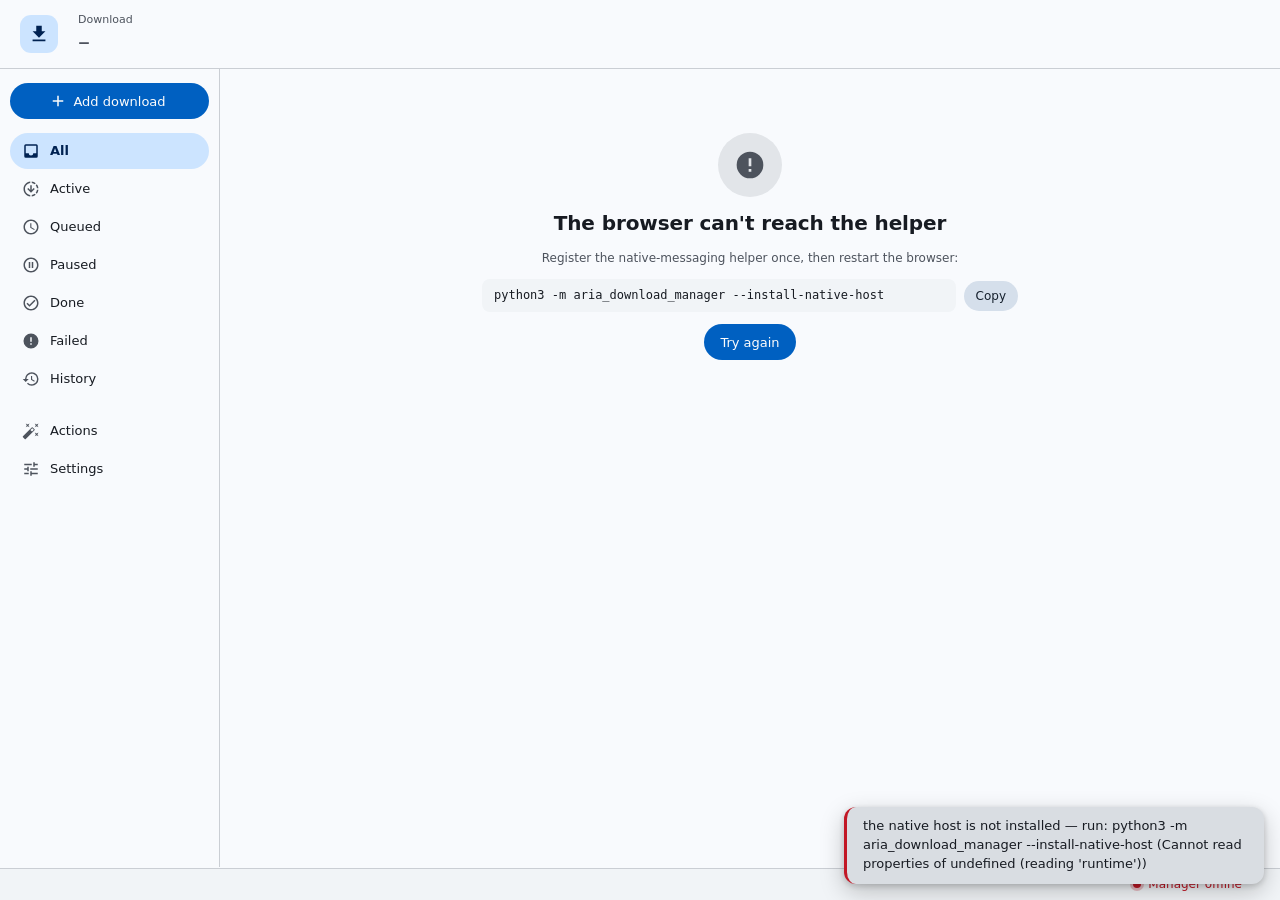
==== extension/manager/index.html @ 066965ac "Manager page: the DankBar window's layout A masthead with live speed, a sparkline and time left; a r" ====
<!doctype html>
<html lang="en">
<head>
<meta charset="utf-8">
<meta name="viewport" content="width=device-width, initial-scale=1">
<title>Aria Download Manager</title>
<link rel="icon" type="image/png" sizes="128x128" href="../icons/icon-128.png">
<link rel="icon" type="image/png" sizes="32x32" href="../icons/icon-32.png">
<link rel="stylesheet" href="../lib/design.css">
<link rel="stylesheet" href="../lib/filetree.css">
<link rel="stylesheet" href="style.css">
</head>
<body>

<!-- The header leads with what the page is open for — the live rate — and
     carries the two actions that apply to everything. Sections and filters live
     in the rail on a wide window, in tabs and chips on a narrow one. -->
<div class="masthead">
<header class="topbar">
  <span class="logo" aria-hidden="true"><svg class="ico" viewBox="0 0 24 24" aria-hidden="true"><path d="M5 20h14v-2H5v2zM19 9h-4V3H9v6H5l7 7 7-7z"/></svg></span>
  <div class="rate"><label>Download</label><b id="stat-down" class="quiet">–</b></div>
  <svg id="spark" class="spark" viewBox="0 0 200 36" preserveAspectRatio="none" aria-hidden="true"><path class="area" d=""/><path class="line" d=""/></svg>
  <div class="rate small"><label>Upload</label><b id="stat-up" class="quiet">–</b></div>
  <div class="rate small" id="left-cell" hidden><label>Left</label><b id="stat-left">–</b></div>
  <div class="spacer"></div>
  <button id="btn-flip" class="btn btn-tonal" data-mode="pause"><svg class="ico" viewBox="0 0 24 24" aria-hidden="true"><path d="M6 19h4V5H6v14zm8-14v14h4V5h-4z"/></svg><span>Pause all</span></button>
  <button id="btn-purge" class="btn btn-icon" title="Clear finished and failed from the list" aria-label="Clear finished and failed from the list"><svg class="ico" viewBox="0 0 24 24" aria-hidden="true"><path d="M16 11h-1V3c0-1.1-.9-2-2-2h-2c-1.1 0-2 .9-2 2v8H8c-2.76 0-5 2.24-5 5v7h18v-7c0-2.76-2.24-5-5-5zm3 10h-2v-3c0-.55-.45-1-1-1s-1 .45-1 1v3h-2v-3c0-.55-.45-1-1-1s-1 .45-1 1v3H9v-3c0-.55-.45-1-1-1s-1 .45-1 1v3H5v-5c0-1.65 1.35-3 3-3h8c1.65 0 3 1.35 3 3v5z"/></svg></button>
  <button id="btn-add" class="btn btn-primary add-narrow"><svg class="ico" viewBox="0 0 24 24" aria-hidden="true"><path d="M19 13h-6v6h-2v-6H5v-2h6V5h2v6h6v2z"/></svg>Add</button>
</header>
<nav class="tabs">
  <button class="tab active" data-tab="downloads"><svg class="ico" viewBox="0 0 24 24" aria-hidden="true"><path d="M5 20h14v-2H5v2zM19 9h-4V3H9v6H5l7 7 7-7z"/></svg>Downloads</button>
  <button class="tab" data-tab="rules"><svg class="ico" viewBox="0 0 24 24" aria-hidden="true"><path d="M7.5 5.6 10 7 8.6 4.5 10 2 7.5 3.4 5 2l1.4 2.5L5 7zm12 9.8L17 14l1.4 2.5L17 19l2.5-1.4L22 19l-1.4-2.5L22 14zM22 2l-2.5 1.4L17 2l1.4 2.5L17 7l2.5-1.4L22 7l-1.4-2.5zm-7.63 5.29a.996.996 0 0 0-1.41 0L1.29 18.96a.996.996 0 0 0 0 1.41l2.34 2.34c.39.39 1.02.39 1.41 0L16.7 11.05a.996.996 0 0 0 0-1.41l-2.33-2.35zm-1.03 5.49-2.12-2.12 2.44-2.44 2.12 2.12-2.44 2.44z"/></svg>Actions</button>
  <button class="tab" data-tab="settings"><svg class="ico" viewBox="0 0 24 24" aria-hidden="true"><path d="M3 17v2h6v-2H3zM3 5v2h10V5H3zm10 16v-2h8v-2h-8v-2h-2v6h2zM7 9v2H3v2h4v2h2V9H7zm14 4v-2H11v2h10zm-6-4h2V7h4V5h-4V3h-2v6z"/></svg>Settings</button>
</nav>
</div>

<div class="layout">
<nav class="rail" aria-label="Sections">
  <button id="btn-add-rail" class="btn btn-primary"><svg class="ico" viewBox="0 0 24 24" aria-hidden="true"><path d="M19 13h-6v6h-2v-6H5v-2h6V5h2v6h6v2z"/></svg>Add download</button>
  <button class="nav active" data-filter="all"><svg class="ico" viewBox="0 0 24 24" aria-hidden="true"><path d="M19 3H5a2 2 0 0 0-2 2v14a2 2 0 0 0 2 2h14a2 2 0 0 0 2-2V5a2 2 0 0 0-2-2zm0 12h-4a3 3 0 0 1-6 0H5V5h14v10z"/></svg><span>All</span><span class="n" data-count="all"></span></button>
  <button class="nav" data-filter="active"><svg class="ico" viewBox="0 0 24 24" aria-hidden="true"><path d="M18.32 4.26A9.95 9.95 0 0 0 13 2.05v2.02c1.46.18 2.79.76 3.9 1.62l1.42-1.43zM19.93 11h2.02a9.95 9.95 0 0 0-2.21-5.32L18.31 7.1A7.94 7.94 0 0 1 19.93 11zm-1.62 5.9 1.43 1.43A9.95 9.95 0 0 0 21.95 13h-2.02a7.94 7.94 0 0 1-1.62 3.9zM13 19.93v2.02a9.95 9.95 0 0 0 5.32-2.21l-1.43-1.43A7.86 7.86 0 0 1 13 19.93zM15.59 10.59 13 13.17V7h-2v6.17l-2.59-2.59L7 12l5 5 5-5-1.41-1.41zM11 19.93v2.02c-5.05-.5-9-4.76-9-9.95s3.95-9.45 9-9.95v2.02C7.05 4.56 4 7.92 4 12s3.05 7.44 7 7.93z"/></svg><span>Active</span><span class="n" data-count="active"></span></button>
  <button class="nav" data-filter="waiting"><svg class="ico" viewBox="0 0 24 24" aria-hidden="true"><path d="M11.99 2C6.47 2 2 6.48 2 12s4.47 10 9.99 10C17.52 22 22 17.52 22 12S17.52 2 11.99 2zM12 20c-4.42 0-8-3.58-8-8s3.58-8 8-8 8 3.58 8 8-3.58 8-8 8zm.5-13H11v6l5.25 3.15.75-1.23-4.5-2.67z"/></svg><span>Queued</span><span class="n" data-count="waiting"></span></button>
  <button class="nav" data-filter="paused"><svg class="ico" viewBox="0 0 24 24" aria-hidden="true"><path d="M9 16h2V8H9v8zm3-14C6.48 2 2 6.48 2 12s4.48 10 10 10 10-4.48 10-10S17.52 2 12 2zm0 18c-4.41 0-8-3.59-8-8s3.59-8 8-8 8 3.59 8 8-3.59 8-8 8zm1-4h2V8h-2v8z"/></svg><span>Paused</span><span class="n" data-count="paused"></span></button>
  <button class="nav" data-filter="complete"><svg class="ico" viewBox="0 0 24 24" aria-hidden="true"><path d="M12 2C6.48 2 2 6.48 2 12s4.48 10 10 10 10-4.48 10-10S17.52 2 12 2zm0 18c-4.41 0-8-3.59-8-8s3.59-8 8-8 8 3.59 8 8-3.59 8-8 8zm4.59-12.42L10 14.17l-2.59-2.58L6 13l4 4 8-8z"/></svg><span>Done</span><span class="n" data-count="complete"></span></button>
  <button class="nav bad" data-filter="error"><svg class="ico" viewBox="0 0 24 24" aria-hidden="true"><path d="M12 2a10 10 0 1 0 0 20 10 10 0 0 0 0-20zm1 15h-2v-2h2v2zm0-4h-2V7h2v6z"/></svg><span>Failed</span><span class="n" data-count="error"></span></button>
  <button class="nav" data-filter="history"><svg class="ico" viewBox="0 0 24 24" aria-hidden="true"><path d="M13 3a9 9 0 0 0-9 9H1l3.89 3.89.07.14L9 12H6c0-3.87 3.13-7 7-7s7 3.13 7 7-3.13 7-7 7c-1.93 0-3.68-.79-4.94-2.06l-1.42 1.42A8.954 8.954 0 0 0 13 21a9 9 0 0 0 0-18zm-1 5v5l4.28 2.54.72-1.21-3.5-2.08V8H12z"/></svg><span>History</span><span class="n"></span></button>
  <button class="nav gap" data-tab="rules"><svg class="ico" viewBox="0 0 24 24" aria-hidden="true"><path d="M7.5 5.6 10 7 8.6 4.5 10 2 7.5 3.4 5 2l1.4 2.5L5 7zm12 9.8L17 14l1.4 2.5L17 19l2.5-1.4L22 19l-1.4-2.5L22 14zM22 2l-2.5 1.4L17 2l1.4 2.5L17 7l2.5-1.4L22 7l-1.4-2.5zm-7.63 5.29a.996.996 0 0 0-1.41 0L1.29 18.96a.996.996 0 0 0 0 1.41l2.34 2.34c.39.39 1.02.39 1.41 0L16.7 11.05a.996.996 0 0 0 0-1.41l-2.33-2.35zm-1.03 5.49-2.12-2.12 2.44-2.44 2.12 2.12-2.44 2.44z"/></svg><span>Actions</span><span class="n" id="rail-actions"></span></button>
  <button class="nav" data-tab="settings"><svg class="ico" viewBox="0 0 24 24" aria-hidden="true"><path d="M3 17v2h6v-2H3zM3 5v2h10V5H3zm10 16v-2h8v-2h-8v-2h-2v6h2zM7 9v2H3v2h4v2h2V9H7zm14 4v-2H11v2h10zm-6-4h2V7h4V5h-4V3h-2v6z"/></svg><span>Settings</span><span class="n"></span></button>
</nav>

<main>
  <!-- A broken link between the browser and aria2c: which one, and the fix.
       Shown instead of the sections, which would all be empty. -->
  <section id="trouble" class="trouble-page" hidden>
    <span class="t-ico" aria-hidden="true"><svg class="ico" viewBox="0 0 24 24" aria-hidden="true"><path d="M12 2a10 10 0 1 0 0 20 10 10 0 0 0 0-20zm1 15h-2v-2h2v2zm0-4h-2V7h2v6z"/></svg></span>
    <h2 id="trouble-title"></h2>
    <p id="trouble-text" class="hint"></p>
    <div class="cmdrow" id="trouble-cmdrow"><code id="trouble-cmd"></code><button id="trouble-copy" class="btn btn-sm">Copy</button></div>
    <button id="trouble-retry" class="btn btn-primary">Try again</button>
  </section>
  <div id="aria2-banner" class="banner err" hidden>
    <div><b>aria2c stopped</b><span id="aria2-why" class="hint"></span></div>
    <span class="spacer"></span>
    <button id="banner-log" class="btn btn-text">Open log</button>
    <button id="banner-restart" class="btn btn-primary">Restart aria2c</button>
  </div>
  <!-- ---------------- downloads ---------------- -->
  <section id="tab-downloads" class="tabpane active">
    <div class="filterbar">
      <div class="chiprow">
        <button class="chip active" data-filter="all">All <span class="n" data-count="all"></span></button>
        <button class="chip" data-filter="active">Active <span class="n" data-count="active"></span></button>
        <button class="chip" data-filter="waiting">Queued <span class="n" data-count="waiting"></span></button>
        <button class="chip" data-filter="paused">Paused <span class="n" data-count="paused"></span></button>
        <button class="chip" data-filter="complete">Done <span class="n" data-count="complete"></span></button>
        <button class="chip" data-filter="error">Failed <span class="n" data-count="error"></span></button>
        <button class="chip chip-history" data-filter="history" title="Everything the manager has recorded, kept across restarts"><svg class="ico check" viewBox="0 0 24 24"><path d="M13 3a9 9 0 0 0-9 9H1l3.89 3.89.07.14L9 12H6c0-3.87 3.13-7 7-7s7 3.13 7 7-3.13 7-7 7c-1.93 0-3.68-.79-4.94-2.06l-1.42 1.42A8.954 8.954 0 0 0 13 21a9 9 0 0 0 0-18zm-1 5v5l4.28 2.54.72-1.21-3.5-2.08V8H12z"/></svg>History</button>
      </div>
      <div class="spacer"></div>
      <div class="sortctl">
        <label for="sort-field">Sort</label>
        <select id="sort-field">
          <option value="queue">Queue order</option>
          <option value="added">Date added</option>
          <option value="finished">Date completed</option>
        </select>
        <button id="sort-dir" class="btn btn-icon btn-sm" type="button"><svg class="ico" viewBox="0 0 24 24" aria-hidden="true"><path d=""/></svg></button>
      </div>
      <label class="search"><svg class="ico" viewBox="0 0 24 24"><path d="M15.5 14h-.79l-.28-.27A6.47 6.47 0 0 0 16 9.5 6.5 6.5 0 1 0 9.5 16c1.61 0 3.09-.59 4.23-1.57l.27.28v.79l5 4.99L20.49 19l-4.99-5zm-6 0C7.01 14 5 11.99 5 9.5S7.01 5 9.5 5 14 7.01 14 9.5 11.99 14 9.5 14z"/></svg><input id="search" placeholder="Search by name" aria-label="Search by name"></label>
      <button id="btn-select" class="btn btn-sm btn-outline" title="Pick several downloads to act on together">Select</button>
    </div>

    <div id="bulk-bar" class="bulkbar" hidden>
      <span class="count" id="bulk-count">0 selected</span>
      <button id="bulk-all" class="btn btn-sm btn-text">All</button>
      <span class="spacer"></span>
      <button id="bulk-pause" class="btn btn-sm" title="Pause the selected downloads"><svg class="ico" viewBox="0 0 24 24"><path d="M6 19h4V5H6v14zm8-14v14h4V5h-4z"/></svg>Pause</button>
      <button id="bulk-resume" class="btn btn-sm" title="Resume the selected downloads"><svg class="ico" viewBox="0 0 24 24"><path d="M8 5v14l11-7z"/></svg>Resume</button>
      <button id="bulk-remove" class="btn btn-sm btn-danger" title="Remove the selected downloads"><svg class="ico" viewBox="0 0 24 24"><path d="M6 19c0 1.1.9 2 2 2h8c1.1 0 2-.9 2-2V7H6v12zM19 4h-3.5l-1-1h-5l-1 1H5v2h14V4z"/></svg>Remove</button>
    </div>
    <div id="bulk-confirm" class="bulkbar confirming" hidden>
      <span class="question" id="bulk-question"></span>
      <span class="spacer"></span>
      <button id="bulk-cancel" class="btn btn-sm btn-text">Cancel</button>
      <button id="bulk-keep" class="btn btn-sm">Keep files</button>
      <button id="bulk-delete" class="btn btn-sm btn-danger btn-primary">Delete files</button>
    </div>

    <div id="history-bar" class="historybar" hidden>
      <span id="history-summary" class="hint"></span>
      <button id="btn-history-clear" class="btn btn-sm btn-danger">Clear history</button>
    </div>
    <div id="downloads" class="downloads"></div>
    <p id="empty" class="empty">
      <svg class="ico" viewBox="0 0 24 24" aria-hidden="true"><path d="M5 20h14v-2H5v2zM19 9h-4V3H9v6H5l7 7 7-7z"/></svg>
      <b>Nothing here yet</b>
      <span>Add a download, or start one in the browser and it lands here.</span>
    </p>
  </section>

  <!-- ---------------- rules ---------------- -->
  <section id="tab-rules" class="tabpane">
    <!-- The master switch heads the section it controls, saying what it does. -->
    <label class="card mastercard" for="rules-master">
      <span class="text"><b>Automatic actions</b>
        <span class="hint" id="master-hint">Watch running downloads and step in when one stalls.</span></span>
      <span class="switch"><input type="checkbox" id="rules-master"><span class="track"><span class="knob"></span></span></span>
    </label>
    <div class="panehead">
      <div>
        <h2>Actions</h2>
      </div>
      <div class="panehead-actions">
        <label class="inline-field" title="Hybrid: measured write speed, falling back to aria2's figure. Write speed: measured only. Reported speed: aria2's moving average.">
          <span>Speed by</span>
          <select id="rules-speed-source">
            <option value="hybrid">Hybrid</option>
            <option value="measured">Write speed</option>
            <option value="aria2">Reported speed</option>
          </select>
        </label>
        <button id="btn-rule-add" class="btn"><svg class="ico" viewBox="0 0 24 24"><path d="M19 13h-6v6h-2v-6H5v-2h6V5h2v6h6v2z"/></svg>New action</button>
        <button id="btn-rules-save" class="btn btn-primary">Save actions</button>
      </div>
    </div>
    <div id="rules-list" class="stack"></div>
    <div class="panehead"><h2>Recent triggers</h2></div>
    <div id="rule-triggers" class="loglist card"></div>
  </section>

  <!-- ---------------- settings ---------------- -->
  <section id="tab-settings" class="tabpane">
    <div class="panehead">
      <div>
        <h2>Settings</h2>
        <p class="hint" id="settings-lead">Simple shows what most people tune. Advanced shows every aria2 option, the process, and the event log.</p>
      </div>
      <div class="panehead-actions">
        <div class="seg" role="group" aria-label="Detail level" id="settings-mode">
          <button type="button" data-mode="simple" aria-pressed="true"><svg class="ico" viewBox="0 0 24 24"><path d="M9 16.17 4.83 12l-1.42 1.41L9 19 21 7l-1.41-1.41z"/></svg>Simple</button>
          <button type="button" data-mode="advanced" aria-pressed="false"><svg class="ico" viewBox="0 0 24 24"><path d="M9 16.17 4.83 12l-1.42 1.41L9 19 21 7l-1.41-1.41z"/></svg>Advanced</button>
        </div>
        <label class="search" data-level="advanced"><svg class="ico" viewBox="0 0 24 24"><path d="M15.5 14h-.79l-.28-.27A6.47 6.47 0 0 0 16 9.5 6.5 6.5 0 1 0 9.5 16c1.61 0 3.09-.59 4.23-1.57l.27.28v.79l5 4.99L20.49 19l-4.99-5zm-6 0C7.01 14 5 11.99 5 9.5S7.01 5 9.5 5 14 7.01 14 9.5 11.99 14 9.5 14z"/></svg><input id="opt-search" placeholder="Find an option" aria-label="Find an option"></label>
        <button id="btn-opt-reload" class="btn btn-icon" title="Reload from aria2" aria-label="Reload from aria2"><svg class="ico" viewBox="0 0 24 24"><path d="M17.65 6.35A7.96 7.96 0 0 0 12 4a8 8 0 1 0 7.73 10h-2.08A6 6 0 1 1 12 6c1.66 0 3.14.69 4.22 1.78L13 11h7V4l-2.35 2.35z"/></svg></button>
        <button id="btn-opt-save" class="btn btn-primary">Save changes</button>
      </div>
    </div>

    <p id="options-note" class="hint options-note"></p>

    <!-- Simple: the handful of options that decide how downloads behave. -->
    <div id="options-simple" class="card" data-level="simple"></div>

    <!-- Where finished files go, by what they are. A manager feature, not an
         aria2 option, so it sits in its own card rather than in the lists. -->
    <div class="card">
      <div class="card-head">
        <h2>Sort into folders by type</h2>
        <label class="setting"><span class="text"><span class="label">On</span></span>
          <span class="switch"><input type="checkbox" id="route-enabled"><span class="track"><span class="knob"></span></span></span></label>
      </div>
      <p class="hint">Everything starts in the download folder. With sorting on, each download
        goes to the subfolder its file type names below. Blank means the download folder itself,
        and an absolute path is used as it is.</p>
      <div id="route-default" class="stack"></div>
      <div id="route-folders" class="stack"></div>
      <details id="route-ext-wrap" class="fold" data-level="advanced">
        <summary>Which extensions count as what</summary>
        <div id="route-extensions" class="stack"></div>
      </details>
    </div>

    <!-- Advanced: the curated groups, then every option aria2 reports. -->
    <div id="options-groups" class="stack" data-level="advanced"></div>
    <details id="options-advanced-wrap" class="card fold" data-level="advanced" open>
      <summary>Every aria2 option<span id="advanced-count" class="count"></span></summary>
      <div id="options-advanced" class="stack"></div>
    </details>

    <div class="card" data-level="advanced">
      <div class="card-head">
        <h2>aria2c process</h2>
        <button id="btn-restart-aria2" class="btn btn-sm btn-danger">Restart aria2c</button>
      </div>
      <div id="proc-info" class="kv"></div>
    </div>

    <!-- The log is diagnostic material, not a view to watch, so it lives here
         rather than holding a tab of its own. -->
    <div class="card" data-level="advanced">
      <div class="card-head">
        <h2>Event log</h2>
        <button id="btn-log-clear" class="btn btn-sm btn-text">Clear view</button>
      </div>
      <div id="loglist" class="loglist"></div>
    </div>
  </section>
</main>

<!-- The selected download, beside the list on a wide window (inline below its
     row on a narrow one). -->
<aside id="pane" class="pane">
  <div id="pane-empty" class="pane-empty">
    <span class="hint">Pick a download to see its details here.</span>
  </div>
  <div id="pane-head" class="pane-head" hidden>
    <div class="row">
      <span id="pane-tile" class="dl-tile" aria-hidden="true"><svg class="ico" viewBox="0 0 24 24"><path d=""/></svg></span>
      <div class="pane-titles"><b id="pane-name"></b><span id="pane-status" class="hint"></span></div>
      <button id="pane-close" class="btn btn-icon btn-sm" title="Close" aria-label="Close details"><svg class="ico" viewBox="0 0 24 24" aria-hidden="true"><path d="M19 6.41 17.59 5 12 10.59 6.41 5 5 6.41 10.59 12 5 17.59 6.41 19 12 13.41 17.59 19 19 17.59 13.41 12z"/></svg></button>
    </div>
    <div id="pane-actions" class="row wrap"></div>
  </div>
  <div id="pane-body" class="dl-detail"></div>
</aside>
</div>

<footer class="statusbar" aria-label="Totals">
  <span id="sb-down" class="sb-down">↓ –</span>
  <span id="sb-up">↑ –</span>
  <span id="sb-left"></span>
  <span class="spacer"></span>
  <span id="aria2-pill" class="status">Connecting…</span>
  <span id="sb-actions"></span>
</footer>

<!-- ---------------- add dialog ---------------- -->
<dialog id="add-dialog">
  <form id="add-form" method="dialog">
    <div class="dialog-head">
      <h2>Add download</h2>
      <div class="seg seg-sm" role="group" aria-label="Detail level" id="add-mode">
        <button type="button" data-mode="simple" aria-pressed="true"><svg class="ico" viewBox="0 0 24 24"><path d="M9 16.17 4.83 12l-1.42 1.41L9 19 21 7l-1.41-1.41z"/></svg>Simple</button>
        <button type="button" data-mode="advanced" aria-pressed="false"><svg class="ico" viewBox="0 0 24 24"><path d="M9 16.17 4.83 12l-1.42 1.41L9 19 21 7l-1.41-1.41z"/></svg>Advanced</button>
      </div>
    </div>

    <div class="dialog-body">
      <label class="field">
        <span>Links <small>one per line: http, ftp, or magnet</small></span>
        <textarea id="add-uris" rows="4" placeholder="https://example.com/file.iso&#10;magnet:?xt=urn:btih:…"></textarea>
      </label>

      <label class="field">
        <span>Or a torrent or metalink file</span>
        <input type="file" id="add-file" accept=".torrent,.meta4,.metalink">
      </label>

      <div class="grid2">
        <label class="field"><span>Save to</span><input id="add-dir" placeholder="Manager's download folder"></label>
        <label class="field" data-level="advanced"><span>Save as <small>single file only</small></span><input id="add-out" placeholder="Name from the server"></label>
        <label class="field" data-level="advanced"><span>Connections per server</span><input id="add-conn" type="number" min="1" max="16" placeholder="16"></label>
        <label class="field" data-level="advanced"><span>Parts per download</span><input id="add-split" type="number" min="1" placeholder="16"></label>
        <label class="field" data-level="advanced"><span>Smallest part</span><span id="add-minsplit"></span></label>
        <label class="field" data-level="advanced"><span>Speed limit</span><span id="add-limit"></span></label>
        <label class="field" data-level="advanced"><span>Referer</span><input id="add-referer" placeholder="None"></label>
        <label class="field" data-level="advanced"><span>User agent</span><input id="add-ua" placeholder="Default"></label>
        <label class="field" data-level="advanced"><span>Cookies</span><input id="add-cookie" placeholder="name=value; other=value"></label>
        <label class="field" data-level="advanced"><span>Proxy</span><input id="add-proxy" placeholder="None"></label>
        <label class="field" data-level="advanced"><span>Checksum</span><input id="add-checksum" placeholder="sha-256=…"></label>
        <label class="field" data-level="advanced"><span>Queue position <small>blank adds at the end</small></span><input id="add-position" type="number" min="0" placeholder="End"></label>
      </div>

      <label class="field" data-level="advanced"><span>Extra headers <small>one per line, <code>Name: value</code></small></span>
        <textarea id="add-headers" rows="2" placeholder="Authorization: Bearer …"></textarea></label>

      <div class="checkrow">
        <label class="setting"><span class="text"><span class="label">Start paused</span></span>
          <span class="switch"><input type="checkbox" id="add-paused"><span class="track"><span class="knob"></span></span></span></label>
        <label class="setting"><span class="text"><span class="label">Choose torrent files first</span></span>
          <span class="switch"><input type="checkbox" id="add-pick-files"><span class="track"><span class="knob"></span></span></span></label>
        <label class="setting" data-level="advanced"><span class="text"><span class="label">Links are mirrors of one file</span></span>
          <span class="switch"><input type="checkbox" id="add-mirrors"><span class="track"><span class="knob"></span></span></span></label>
        <label class="setting" data-level="advanced"><span class="text"><span class="label">Torrents: download only, never seed</span></span>
          <span class="switch"><input type="checkbox" id="add-download-only"><span class="track"><span class="knob"></span></span></span></label>
      </div>
    </div>

    <div class="dialog-actions">
      <button type="button" id="add-cancel" class="btn btn-text">Cancel</button>
      <button type="button" id="add-submit" class="btn btn-primary">Add</button>
    </div>
  </form>
</dialog>

<div id="toasts" class="toasts"></div>
<template id="row-template">
  <article class="dl">
    <div class="dl-main">
      <input type="checkbox" class="dl-pick" hidden aria-label="Select">
      <button class="dl-tile" title="Details" aria-label="Details"><svg class="ico" viewBox="0 0 24 24" aria-hidden="true"><path d=""/></svg></button>
      <div class="dl-body">
        <div class="dl-title">
          <span class="dl-name"></span>
          <span class="dl-badges"></span>
          <span class="dl-figure"></span>
        </div>
        <div class="progress"><i class="bar-fill"></i></div>
        <div class="dl-meta"></div>
      </div>
      <div class="dl-actions"></div>
    </div>
    <div class="dl-more" hidden></div>
    <div class="dl-confirm" hidden></div>
    <div class="dl-detail" hidden></div>
  </article>
</template>

<script src="../lib/present.js"></script>
<script src="../lib/link.js"></script>
<script src="../lib/filetree-core.js"></script>
<script src="../lib/filetree-view.js"></script>
<script src="option-help.js"></script>
<script src="app.js"></script>
</body>
</html>
---- extension/lib/design.css ----
/* Aria Download Manager — the design system every web surface shares
 (toolbar popup, settings page, manager page). The DankMaterialShell widget
 draws the same language with the shell's own Material widgets, so the three
 read as one product.

 Material 3 tonal system: a stack of surface containers instead of borders,
 one accent, sentence-case labels, 12 px radius on cards and 8 px on
 controls. Colours are OKLCH and switch with the browser's colour scheme via
 light-dark(); no build step, no framework, no icon font — icons are inline
 Material Symbols paths so they inherit currentColor.

 Deliberately no @layer: Firefox (155) does not restyle :checked/:hover state
 for rules inside a cascade layer when a script flips the state, so a switch
 set by code kept its old look. Source order does the same job.            */

/* ---- tokens ---- */
:root {
  color-scheme: light dark;

  /* --- surfaces: lowest sits under everything, highest floats on top --- */
  --surface:            light-dark(oklch(98.5% 0.004 260), oklch(16%   0.012 260));
  --surface-low:        light-dark(oklch(96.5% 0.005 260), oklch(18.5% 0.012 260));
  --surface-mid:        light-dark(oklch(94.5% 0.006 260), oklch(21%   0.012 260));
  --surface-high:       light-dark(oklch(92%   0.007 260), oklch(24%   0.012 260));
  --surface-highest:    light-dark(oklch(89.5% 0.008 260), oklch(27.5% 0.012 260));
  --on-surface:         light-dark(oklch(22%   0.015 260), oklch(93%   0.008 260));
  --on-surface-var:     light-dark(oklch(44%   0.018 260), oklch(72%   0.014 260));
  --outline:            light-dark(oklch(60%   0.016 260), oklch(52%   0.014 260));
  --outline-var:        light-dark(oklch(85%   0.010 260), oklch(31%   0.012 260));

  /* --- accent --- */
  --primary:            light-dark(oklch(50% 0.17 255), oklch(80% 0.12 255));
  --on-primary:         light-dark(oklch(99% 0 0),       oklch(24% 0.09 255));
  --primary-container:  light-dark(oklch(91% 0.05 255), oklch(36% 0.11 255));
  --on-primary-container: light-dark(oklch(26% 0.10 255), oklch(92% 0.05 255));
  --secondary-container: light-dark(oklch(90% 0.02 255), oklch(30% 0.03 255));
  --on-secondary-container: light-dark(oklch(24% 0.03 255), oklch(90% 0.02 255));

  /* --- semantic --- */
  --tertiary:           light-dark(oklch(50% 0.15 300), oklch(80% 0.11 300));
  --tertiary-container: light-dark(oklch(91% 0.05 300), oklch(35% 0.10 300));
  --error:              light-dark(oklch(52% 0.20 25),  oklch(76% 0.14 20));
  --error-container:    light-dark(oklch(92% 0.05 25),  oklch(31% 0.10 20));
  --success:            light-dark(oklch(52% 0.15 155), oklch(78% 0.14 155));
  --success-container:  light-dark(oklch(92% 0.06 155), oklch(30% 0.08 155));
  --warning:            light-dark(oklch(60% 0.15 75),  oklch(82% 0.14 75));
  --warning-container:  light-dark(oklch(94% 0.07 80),  oklch(33% 0.09 75));

  /* --- shape & motion --- */
  --r-xs: 6px;
  --r-sm: 8px;
  --r-md: 12px;
  --r-lg: 16px;
  --r-xl: 24px;
  --r-full: 999px;
  --ease: cubic-bezier(.2, 0, 0, 1);
  --t-fast: 120ms;
  --t-med: 220ms;
  --shadow-2: 0 2px 6px oklch(0% 0 0 / .18), 0 8px 24px oklch(0% 0 0 / .22);
  --shadow-3: 0 6px 16px oklch(0% 0 0 / .26), 0 20px 48px oklch(0% 0 0 / .30);

  /* --- type --- */
  --font: system-ui, -apple-system, "Segoe UI", Roboto, "Inter", sans-serif;
  --mono: ui-monospace, "JetBrains Mono", "SF Mono", Menlo, Consolas, monospace;
  --fs-xs: 11px;
  --fs-sm: 12px;
  --fs-md: 13px;
  --fs-lg: 15px;
  --fs-xl: 20px;
  --fs-2xl: 28px;

  /* --- control sizes --- */
  --ctl-h: 36px;
  --ctl-h-sm: 30px;
  --focus-ring: 0 0 0 3px color-mix(in oklch, var(--primary) 35%, transparent);
}


/* ---- base ---- */
*, *::before, *::after { box-sizing: border-box; }

html { -webkit-text-size-adjust: 100%; }

body {
  margin: 0;
  background: var(--surface);
  color: var(--on-surface);
  font: var(--fs-md)/1.45 var(--font);
  font-variant-numeric: tabular-nums;
  -webkit-font-smoothing: antialiased;
}

h1, h2, h3 { margin: 0; font-weight: 600; letter-spacing: -0.005em; }
h1 { font-size: var(--fs-xl); }
h2 { font-size: var(--fs-lg); }
h3 { font-size: var(--fs-md); color: var(--on-surface-var); font-weight: 600; }
p { margin: 0; }
a { color: var(--primary); }
code, kbd { font: var(--fs-sm)/1.4 var(--mono); }
code { color: var(--on-surface-var); }
small { color: var(--on-surface-var); font-weight: 400; font-size: var(--fs-sm); }
button { font: inherit; color: inherit; }
:focus-visible { outline: none; box-shadow: var(--focus-ring); }
::selection { background: color-mix(in oklch, var(--primary) 30%, transparent); }

[hidden] { display: none !important; }

@media (prefers-reduced-motion: reduce) {
  *, *::before, *::after { transition-duration: 0ms !important; animation-duration: 0ms !important; }
}


/* ---- components ---- */
/* ---------------------------------------------------------------- icons */
.ico {
  width: 1.15em; height: 1.15em; flex: none;
  fill: currentColor; display: inline-block; vertical-align: -0.2em;
}

/* -------------------------------------------------------------- buttons */
.btn {
  display: inline-flex; align-items: center; justify-content: center; gap: 6px;
  height: var(--ctl-h); padding: 0 16px;
  border: 0; border-radius: var(--r-full);
  background: var(--secondary-container); color: var(--on-secondary-container);
  font-weight: 500; font-size: var(--fs-md); line-height: 1;
  cursor: pointer; white-space: nowrap; user-select: none;
  transition: background var(--t-fast) var(--ease), color var(--t-fast) var(--ease),
              box-shadow var(--t-fast) var(--ease), opacity var(--t-fast);
  position: relative; overflow: hidden;
  &::after {
    content: ""; position: absolute; inset: 0; background: currentColor; opacity: 0;
    transition: opacity var(--t-fast);
  }
  &:hover::after { opacity: .08; }
  &:active::after { opacity: .14; }
  &:disabled { opacity: .38; cursor: default; &::after { opacity: 0; } }
  & .ico { width: 18px; height: 18px; margin-inline: -4px 0; }
  &.btn-sm { height: var(--ctl-h-sm); padding: 0 12px; font-size: var(--fs-sm); & .ico { width: 16px; height: 16px; } }
  &.btn-primary { background: var(--primary); color: var(--on-primary); }
  &.btn-tonal { background: var(--primary-container); color: var(--on-primary-container); }
  &.btn-text { background: transparent; color: var(--primary); padding-inline: 10px; }
  &.btn-outline { background: transparent; box-shadow: inset 0 0 0 1px var(--outline-var); color: var(--on-surface); }
  &.btn-danger { background: var(--error-container); color: var(--error); }
  &.btn-danger.btn-primary { background: var(--error); color: var(--on-primary); }
  &.btn-icon {
    width: 40px; height: 40px; padding: 0; border-radius: 50%;
    background: transparent; color: var(--on-surface-var);
    & .ico { width: 20px; height: 20px; margin: 0; }
    &:hover { color: var(--on-surface); }
    &.btn-sm { width: 32px; height: 32px; & .ico { width: 18px; height: 18px; } }
    &.btn-danger { color: var(--error); background: transparent; }
    &.is-active { background: var(--secondary-container); color: var(--on-secondary-container); }
  }
}

/* ----------------------------------------------------------- text fields */
/* :not() with a list keeps the specificity at one class, so a later
   `.search input` or `.unit-input input` can still override it. */
.input, input:not([type="checkbox"], [type="radio"], [type="file"]), select, textarea {
  width: 100%; min-width: 0;
  height: var(--ctl-h); padding: 0 12px;
  background: var(--surface-highest); color: var(--on-surface);
  border: 1px solid transparent; border-radius: var(--r-sm);
  font: inherit; font-size: var(--fs-md);
  transition: border-color var(--t-fast), background var(--t-fast);
  &::placeholder { color: var(--on-surface-var); opacity: .7; }
  &:hover { border-color: var(--outline-var); }
  &:focus { outline: none; border-color: var(--primary); box-shadow: 0 0 0 1px var(--primary) inset; }
  &:disabled { opacity: .5; }
}
textarea { height: auto; padding: 8px 12px; resize: vertical; line-height: 1.45; }
select {
  appearance: none; padding-right: 30px; cursor: pointer;
  background-image: url("data:image/svg+xml,%3Csvg xmlns='http://www.w3.org/2000/svg' viewBox='0 0 24 24' fill='%23888'%3E%3Cpath d='M7 10l5 5 5-5z'/%3E%3C/svg%3E");
  background-repeat: no-repeat; background-position: right 8px center; background-size: 18px;
}
input[type="file"] { font-size: var(--fs-sm); color: var(--on-surface-var); }
input[type="file"]::file-selector-button {
  margin-right: 10px; height: var(--ctl-h-sm); padding: 0 12px;
  border: 0; border-radius: var(--r-full); background: var(--secondary-container);
  color: var(--on-secondary-container); font: inherit; font-size: var(--fs-sm); cursor: pointer;
}
input[type="number"] { appearance: textfield; -moz-appearance: textfield; }

/* A labelled control, stacked. */
.field {
  display: flex; flex-direction: column; gap: 5px; min-width: 0;
  & > span:first-child { font-size: var(--fs-sm); color: var(--on-surface-var); display: flex; gap: 6px; align-items: baseline; flex-wrap: wrap; }
  & > span:first-child small { font-size: var(--fs-xs); }
  & .help { font-size: var(--fs-xs); color: var(--on-surface-var); line-height: 1.4; }
}

/* A number and its unit, read as one control. */
.unit-input {
  display: flex; min-width: 0;
  & input { flex: 1; border-start-end-radius: 0; border-end-end-radius: 0; }
  & select { flex: none; width: auto; margin-inline-start: -1px; border-start-start-radius: 0; border-end-start-radius: 0; }
  & :is(input, select):focus { position: relative; z-index: 1; }
}

/* Search box with a leading icon. */
.search {
  position: relative; display: flex; align-items: center; min-width: 0;
  & .ico { position: absolute; left: 10px; width: 18px; height: 18px; color: var(--on-surface-var); pointer-events: none; }
  & input { padding-left: 34px; border-radius: var(--r-full); background: var(--surface-high); }
}

/* --------------------------------------------------------------- switch */
/* One control for every yes/no. A real checkbox underneath, so scripts that
   read .checked by id do not care what it looks like. */
.switch { display: inline-flex; align-items: center; cursor: pointer; flex: none; position: relative; }
.switch input { position: absolute; opacity: 0; width: 0; height: 0; margin: 0; }
.switch .track {
  width: 44px; height: 24px; border-radius: var(--r-full);
  background: var(--surface-highest); border: 2px solid var(--outline);
  display: inline-flex; align-items: center; padding: 0 3px;
  transition: background var(--t-med) var(--ease), border-color var(--t-med) var(--ease);
}
.switch .knob {
  width: 14px; height: 14px; border-radius: 50%; background: var(--outline);
  display: grid; place-items: center;
  transition: transform var(--t-med) var(--ease), width var(--t-med) var(--ease),
              height var(--t-med) var(--ease), background var(--t-med) var(--ease);
}
.switch .knob::after {
  content: ""; width: 10px; height: 10px; opacity: 0;
  background: currentColor; color: var(--on-primary);
  mask: url("data:image/svg+xml,%3Csvg xmlns='http://www.w3.org/2000/svg' viewBox='0 0 24 24'%3E%3Cpath d='M9 16.17 4.83 12l-1.42 1.41L9 19 21 7l-1.41-1.41z'/%3E%3C/svg%3E") center / contain no-repeat;
  transition: opacity var(--t-fast);
}
/* State rules, flat so the selector reads at a glance. */
.switch input:checked + .track { background: var(--primary); border-color: var(--primary); }
.switch input:checked + .track .knob { width: 18px; height: 18px; background: var(--on-primary); transform: translateX(18px); }
.switch input:checked + .track .knob::after { opacity: 1; color: var(--primary); }
.switch input:focus-visible + .track { box-shadow: var(--focus-ring); }
.switch input:disabled + .track { opacity: .38; }
.switch.unset .track { border-style: dashed; }

/* A settings row: text on the left, control on the right. */
.setting {
  display: flex; align-items: center; justify-content: space-between; gap: 16px;
  padding: 12px 0; cursor: pointer; min-height: 52px;
  & + .setting { border-top: 1px solid var(--outline-var); }
  & .text { flex: 1; min-width: 0; display: flex; flex-direction: column; gap: 2px; }
  & .label { font-size: var(--fs-md); color: var(--on-surface); }
  & .hint { font-size: var(--fs-sm); color: var(--on-surface-var); line-height: 1.4; }
  &.sub { padding-inline-start: 18px; }
  &.sub .label { color: var(--on-surface-var); }
  &:has(input:disabled), &[aria-disabled="true"] { opacity: .45; cursor: default; }
}

/* -------------------------------------------------------- segmented / chips */
.seg {
  display: inline-flex; padding: 0; border-radius: var(--r-full);
  box-shadow: inset 0 0 0 1px var(--outline-var); background: transparent;
  & button {
    display: inline-flex; align-items: center; gap: 6px;
    height: var(--ctl-h-sm); padding: 0 14px; border: 0; background: transparent;
    color: var(--on-surface); font-size: var(--fs-sm); font-weight: 500; cursor: pointer;
    transition: background var(--t-fast), color var(--t-fast);
    &:first-child { border-radius: var(--r-full) 0 0 var(--r-full); padding-left: 16px; }
    &:last-child { border-radius: 0 var(--r-full) var(--r-full) 0; padding-right: 16px; }
    & + button { box-shadow: inset 1px 0 0 var(--outline-var); }
    & .ico { width: 16px; height: 16px; opacity: 0; width: 0; margin-right: -6px; transition: width var(--t-fast), opacity var(--t-fast), margin var(--t-fast); }
    &[aria-pressed="true"], &.active {
      background: var(--secondary-container); color: var(--on-secondary-container);
      & .ico { opacity: 1; width: 16px; margin-right: 0; }
    }
    &:hover:not(.active):not([aria-pressed="true"]) { background: color-mix(in oklch, var(--on-surface) 6%, transparent); }
  }
  &.seg-sm button { height: 26px; padding-inline: 11px; font-size: var(--fs-xs); }
}

.chip {
  display: inline-flex; align-items: center; gap: 6px;
  height: 32px; padding: 0 12px;
  border: 1px solid var(--outline-var); border-radius: var(--r-sm);
  background: transparent; color: var(--on-surface-var);
  font-size: var(--fs-sm); font-weight: 500; cursor: pointer; white-space: nowrap;
  transition: background var(--t-fast), color var(--t-fast), border-color var(--t-fast);
  & .n { font-weight: 600; font-size: var(--fs-xs); color: var(--on-surface-var); padding: 1px 6px; border-radius: var(--r-full); background: var(--surface-highest); }
  & .n:empty { display: none; }
  & .check { display: none; width: 16px; height: 16px; }
  &:hover { background: color-mix(in oklch, var(--on-surface) 6%, transparent); color: var(--on-surface); }
  &.active {
    background: var(--secondary-container); color: var(--on-secondary-container); border-color: transparent;
    & .n { background: color-mix(in oklch, var(--on-secondary-container) 12%, transparent); color: inherit; }
    & .check { display: inline-block; }
  }
}
.chiprow { display: flex; flex-wrap: wrap; gap: 6px; }

/* ------------------------------------------------------------------ tabs */
.tabs {
  display: flex; gap: 4px; align-items: center;
  & .tab {
    position: relative; display: inline-flex; align-items: center; gap: 8px;
    height: 44px; padding: 0 14px; border: 0; background: transparent;
    color: var(--on-surface-var); font-weight: 500; font-size: var(--fs-md); cursor: pointer;
    border-radius: var(--r-sm) var(--r-sm) 0 0;
    transition: color var(--t-fast), background var(--t-fast);
    & .ico { width: 18px; height: 18px; }
    &:hover { color: var(--on-surface); background: color-mix(in oklch, var(--on-surface) 5%, transparent); }
    &::after {
      content: ""; position: absolute; left: 12px; right: 12px; bottom: 0; height: 3px;
      border-radius: 3px 3px 0 0; background: var(--primary); transform: scaleX(0);
      transition: transform var(--t-med) var(--ease);
    }
    &.active { color: var(--primary); &::after { transform: scaleX(1); } }
    & .badge {
      font-size: var(--fs-xs); font-weight: 600; line-height: 1;
      padding: 3px 6px; border-radius: var(--r-full);
      background: var(--surface-highest); color: var(--on-surface-var);
    }
    &.active .badge { background: var(--primary-container); color: var(--on-primary-container); }
  }
}

/* ----------------------------------------------------------------- cards */
.card {
  background: var(--surface-low); border-radius: var(--r-lg); padding: 16px;
  &.card-high { background: var(--surface-mid); }
  &.card-outlined { background: transparent; box-shadow: inset 0 0 0 1px var(--outline-var); }
  & > h2, & > h3 { margin-bottom: 10px; }
  & > .card-head { display: flex; align-items: center; justify-content: space-between; gap: 12px; margin-bottom: 12px; flex-wrap: wrap; }
  & > .card-head h2, & > .card-head h3 { margin: 0; }
  & > .card-head .lead { font-size: var(--fs-sm); color: var(--on-surface-var); flex: 1 1 100%; margin-top: -6px; }
}
.stack { display: flex; flex-direction: column; gap: 14px; }
.grid2 { display: grid; grid-template-columns: repeat(auto-fit, minmax(220px, 1fr)); gap: 12px 16px; }
.grid3 { display: grid; grid-template-columns: repeat(auto-fit, minmax(160px, 1fr)); gap: 12px 16px; }

/* ------------------------------------------------------------------ tags */
.tag {
  display: inline-flex; align-items: center; gap: 4px;
  height: 20px; padding: 0 8px; border-radius: var(--r-xs);
  background: var(--surface-highest); color: var(--on-surface-var);
  font-size: var(--fs-xs); font-weight: 600; line-height: 1; white-space: nowrap;
  &.tag-active   { background: var(--primary-container);  color: var(--on-primary-container); }
  &.tag-complete { background: var(--success-container);  color: var(--success); }
  &.tag-error    { background: var(--error-container);    color: var(--error); }
  &.tag-paused   { background: var(--warning-container);  color: var(--warning); }
  &.tag-rule     { background: var(--tertiary-container); color: var(--tertiary); }
  &.tag-missing  { background: var(--warning-container);  color: var(--warning); }
  &.tag-pending  { background: var(--warning-container);  color: var(--warning); font-weight: 500; }
}

/* A live status: dot + word. */
.status {
  display: inline-flex; align-items: center; gap: 7px;
  font-size: var(--fs-sm); color: var(--on-surface-var);
  &::before { content: ""; width: 8px; height: 8px; border-radius: 50%; background: var(--outline); flex: none; }
  &.ok::before { background: var(--success); box-shadow: 0 0 0 3px color-mix(in oklch, var(--success) 25%, transparent); }
  &.err::before { background: var(--error); box-shadow: 0 0 0 3px color-mix(in oklch, var(--error) 25%, transparent); }
  &.busy::before { background: var(--primary); animation: pulse 1.6s infinite; }
}
@keyframes pulse { 50% { opacity: .35; } }

/* --------------------------------------------------------------- progress */
.progress {
  height: 4px; border-radius: var(--r-full); background: var(--surface-highest); overflow: hidden;
  & > i { display: block; height: 100%; width: 0; border-radius: inherit; background: var(--primary); transition: width var(--t-med) var(--ease); }
}

/* ------------------------------------------------------------------ stats */
.stat {
  display: flex; flex-direction: column; gap: 1px; min-width: 0;
  & label { font-size: var(--fs-xs); color: var(--on-surface-var); text-transform: uppercase; letter-spacing: .05em; font-weight: 600; }
  & b { font-size: var(--fs-lg); font-weight: 600; line-height: 1.2; }
  &.is-zero b { color: var(--on-surface-var); font-weight: 500; }
}

/* ---------------------------------------------------------------- toasts */
.toasts {
  position: fixed; right: 16px; bottom: 16px; z-index: 50;
  display: flex; flex-direction: column; gap: 8px; align-items: flex-end; pointer-events: none;
}
.toast {
  display: flex; align-items: center; gap: 10px;
  padding: 10px 16px; border-radius: var(--r-md); max-width: 420px;
  background: var(--surface-highest); color: var(--on-surface);
  box-shadow: var(--shadow-2); font-size: var(--fs-md);
  border-inline-start: 3px solid var(--primary);
  animation: toast-in var(--t-med) var(--ease);
  &.ok { border-color: var(--success); }
  &.error { border-color: var(--error); }
}
@keyframes toast-in { from { opacity: 0; transform: translateY(8px); } }

/* ---------------------------------------------------------------- dialog */
dialog {
  border: 0; padding: 0; border-radius: var(--r-xl);
  background: var(--surface-high); color: var(--on-surface);
  box-shadow: var(--shadow-3); max-width: min(94vw, 720px); width: 100%;
  &::backdrop { background: oklch(0% 0 0 / .45); backdrop-filter: blur(2px); }
  & form { padding: 20px 24px 20px; display: flex; flex-direction: column; gap: 14px; }
  & .dialog-head { display: flex; align-items: center; justify-content: space-between; gap: 12px; }
  & .dialog-actions { display: flex; justify-content: flex-end; gap: 8px; margin-top: 4px; }
  & .dialog-body { display: flex; flex-direction: column; gap: 14px; max-height: min(70vh, 640px); overflow: auto; padding: 2px; margin: -2px; }
}

/* ------------------------------------------------------------------ misc */
.hint { font-size: var(--fs-sm); color: var(--on-surface-var); line-height: 1.45; }
.hint.ok { color: var(--success); }
.hint.err { color: var(--error); }
.err { color: var(--error); }
.spacer { flex: 1; }
.row { display: flex; align-items: center; gap: 8px; min-width: 0; }
.row.wrap { flex-wrap: wrap; }
.kv {
  display: grid; grid-template-columns: max-content 1fr; gap: 6px 16px; align-items: baseline;
  & label { font-size: var(--fs-sm); color: var(--on-surface-var); }
  & code, & span { font-size: var(--fs-sm); word-break: break-all; }
}
.empty {
  display: flex; flex-direction: column; align-items: center; gap: 8px;
  padding: 48px 16px; text-align: center; color: var(--on-surface-var);
  & .ico { width: 36px; height: 36px; opacity: .5; }
  & b { color: var(--on-surface); font-weight: 600; }
}
.divider { height: 1px; background: var(--outline-var); margin: 4px 0; }
.mono { font-family: var(--mono); font-size: var(--fs-sm); }
.dim { color: var(--on-surface-var); }

/* A row of the same setting in a compact two-column option grid. */
.optfield {
  display: grid; grid-template-columns: 1fr var(--optval, 200px); gap: 4px 14px; align-items: center;
  padding: 8px 0; min-height: 44px;
  & + .optfield { border-top: 1px solid var(--outline-var); }
  & > label { font-size: var(--fs-md); color: var(--on-surface); display: flex; flex-direction: column; gap: 2px; min-width: 0; }
  & > label small { font-family: var(--mono); font-size: var(--fs-xs); color: var(--on-surface-var); }
  & > label em { font-style: normal; font-size: var(--fs-xs); color: var(--on-surface-var); line-height: 1.35; }
  & > label .tag { align-self: flex-start; margin-top: 2px; }
  & .boolcell { display: flex; justify-content: flex-end; align-items: center; gap: 8px; }
  & .unset-note { font-size: var(--fs-xs); color: var(--on-surface-var); }
  &.dirty { box-shadow: inset 3px 0 0 var(--primary); padding-inline-start: 10px; }
  &.dirty > label { color: var(--primary); }
}
/* The value column is a fixed width, and a label is free to shrink, so in a
   narrow window the label ends up a few characters wide with the option's
   description wrapping one word per line. Measured against the card rather
   than the window: the same rows also sit in the detail panel's column. */
.optgroup, .card, .dl-detail { container-type: inline-size; }
@container (max-width: 430px) {
  .optfield { grid-template-columns: 1fr; }
  .optfield .boolcell { justify-content: flex-start; }
}

.optgroup { padding-block: 4px; }
.optgroup > h3 { margin: 6px 0 2px; }
---- extension/lib/filetree.css ----
/* The file tree (lib/filetree-view.js), shared by the download dialog and the
   manager page. One grid for every row and the header, so columns line up. */
.ftree {
  --ft-cols: minmax(0, 1fr) 76px 120px 112px;
  display: flex; flex-direction: column; gap: 8px; min-width: 0;
}
.ftree.ft-noprogress { --ft-cols: minmax(0, 1fr) 76px 112px; }
.ftree.ft-noprogress .ft-done, .ftree.ft-noprogress .ft-col-progress { display: none; }

.ft-bar { display: flex; align-items: center; gap: 10px; flex-wrap: wrap; }
.ft-check { display: inline-flex; align-items: center; gap: 8px; font-size: var(--fs-sm); color: var(--on-surface-var); }
.ftree input[type="checkbox"] { width: 16px; height: 16px; margin: 0; accent-color: var(--primary); flex: none; cursor: pointer; }
.ft-filter { max-width: 200px; height: var(--ctl-h-sm); }
.ft-spacer { flex: 1; }
.ft-setall { width: 160px; height: var(--ctl-h-sm); font-size: var(--fs-sm); }

.ft-head, .ft-row {
  display: grid; grid-template-columns: var(--ft-cols); align-items: center; gap: 10px;
  padding: 0 10px;
}
.ft-head { color: var(--on-surface-var); font-size: var(--fs-xs); text-transform: uppercase; letter-spacing: .04em; }
.ft-col {
  all: unset; cursor: pointer; padding: 4px 0; text-align: left; white-space: nowrap;
  &.is-sorted { color: var(--primary); }
  &:focus-visible { outline: 2px solid var(--primary); outline-offset: 2px; border-radius: 4px; }
}
.ft-col-size { text-align: right; }

.ft-list {
  background: var(--surface-low); border-radius: var(--r-sm);
  max-height: 340px; overflow: auto;
}
.ft-row {
  min-height: 36px; font-size: var(--fs-md);
  & + .ft-row { border-top: 1px solid var(--outline-var); }
  &:hover { background: var(--surface-mid); }
}
.ft-name {
  display: flex; align-items: center; gap: 6px; min-width: 0;
  padding-left: calc(var(--depth, 0) * 18px);
}
.ft-twisty {
  all: unset; width: 20px; height: 20px; flex: none; display: grid; place-items: center;
  color: var(--on-surface-var); cursor: pointer; border-radius: 4px;
  & .ico { width: 18px; height: 18px; transition: transform var(--t-fast) var(--ease); }
  &.is-open .ico { transform: rotate(90deg); }
  &:focus-visible { outline: 2px solid var(--primary); }
}
.ft-folder { color: var(--primary); display: grid; flex: none; & .ico { width: 18px; height: 18px; } }
.ft-label { min-width: 0; overflow: hidden; text-overflow: ellipsis; white-space: nowrap; }
.is-dir .ft-label { font-weight: 600; cursor: pointer; }
.is-off .ft-label { color: var(--on-surface-var); }
.ft-size { text-align: right; color: var(--on-surface-var); font-size: var(--fs-sm); font-variant-numeric: tabular-nums; white-space: nowrap; }
.ft-done { display: flex; align-items: center; gap: 6px; }
.ft-bar-track { flex: 1; height: 6px; border-radius: 3px; background: var(--surface-highest); overflow: hidden; }
.ft-bar-fill { display: block; height: 100%; background: var(--primary); border-radius: 3px; }
.is-off .ft-bar-fill { background: var(--outline); }
.ft-pct { width: 38px; text-align: right; color: var(--on-surface-var); font-size: var(--fs-xs); font-variant-numeric: tabular-nums; }
.ft-level { height: 28px; font-size: var(--fs-sm); padding: 0 8px; }
.ft-level:disabled { opacity: .45; }
.ft-empty { padding: 14px; color: var(--on-surface-var); font-size: var(--fs-md); margin: 0; }
---- extension/manager/style.css ----
/* Aria Download Manager — manager page layout. Colours, controls and type come
   from ../lib/design.css; this file places things and styles what only this
   page has (download rows, rule cards, the option grid).

   The page is the DankBar's wide window: a rail for sections and filters (the
   only place counts live), the list, the selected download in a pane beside
   it, and the totals in a status bar. Under 1100 px it falls back to tabs,
   chips and details that open under their row.                              */

:root {
  --rail: 220px;
  --pane: 380px;
  --head: 68px;
  --optval: 220px;
}

body { min-height: 100vh; display: flex; flex-direction: column; }

/* ------------------------------------------------------------- masthead */
.masthead {
  position: sticky; top: 0; z-index: 20;
  background: color-mix(in oklch, var(--surface) 90%, transparent);
  backdrop-filter: blur(14px);
  border-bottom: 1px solid var(--outline-var);
}
.topbar {
  display: flex; align-items: center; gap: 20px; min-height: var(--head);
  padding: 8px 20px; box-sizing: border-box;
  & .logo {
    width: 38px; height: 38px; border-radius: 11px; display: grid; place-items: center; flex: none;
    background: var(--primary-container); color: var(--on-primary-container);
    & .ico { width: 22px; height: 22px; }
  }
  & .rate { display: flex; flex-direction: column; gap: 1px; flex: none; }
  & .rate label { font-size: var(--fs-xs); color: var(--on-surface-var); }
  & .rate b { font-size: 24px; font-weight: 700; line-height: 1.1; color: var(--primary); }
  & .rate.small b { font-size: var(--fs-lg); font-weight: 600; color: var(--on-surface); }
  & .rate b.quiet { color: var(--on-surface-var); font-weight: 500; }
  & .spark { width: 200px; height: 36px; flex: 0 1 200px; min-width: 60px; }
  & .spark .area { fill: color-mix(in oklch, var(--primary) 16%, transparent); }
  & .spark .line { fill: none; stroke: var(--primary); stroke-width: 2; vector-effect: non-scaling-stroke; stroke-linejoin: round; }
  & .btn { flex: none; }
}
nav.tabs { padding: 0 20px; display: none; }

/* --------------------------------------------------------------- layout */
.layout {
  flex: 1; display: grid; align-items: start;
  grid-template-columns: var(--rail) minmax(0, 1fr) var(--pane);
}
body:not([data-tab="downloads"]) .layout { grid-template-columns: var(--rail) minmax(0, 1fr); }
body:not([data-tab="downloads"]) .pane { display: none; }

.rail {
  position: sticky; top: var(--head); height: calc(100vh - var(--head) - 34px); overflow: auto;
  display: flex; flex-direction: column; gap: 2px; padding: 14px 10px;
  border-right: 1px solid var(--outline-var); box-sizing: border-box;
  & #btn-add-rail { margin-bottom: 12px; }
  & .nav {
    display: flex; align-items: center; gap: 10px; height: 36px; padding: 0 12px;
    border: 0; border-radius: var(--r-full); background: none; color: var(--on-surface);
    font: inherit; font-size: var(--fs-md); text-align: left; cursor: pointer;
    transition: background var(--t-fast);
  }
  & .nav .ico { width: 18px; height: 18px; color: var(--on-surface-var); }
  & .nav .n { margin-left: auto; font-size: var(--fs-sm); color: var(--on-surface-var); font-variant-numeric: tabular-nums; }
  & .nav:hover { background: color-mix(in oklch, var(--on-surface) 6%, transparent); }
  & .nav.active { background: var(--primary-container); color: var(--on-primary-container); font-weight: 600; }
  & .nav.active .ico, & .nav.active .n { color: var(--on-primary-container); }
  & .nav.is-zero:not(.active) { color: var(--on-surface-var); }
  & .nav.bad:not(.is-zero) .n { color: var(--error); font-weight: 600; }
  & .nav.gap { margin-top: 14px; }
}

main { padding: 16px 20px 40px; min-width: 0; }
.tabpane { display: none; flex-direction: column; gap: 14px; }
.tabpane.active { display: flex; }
body.offline .tabpane, body.offline #aria2-banner { display: none !important; }
/* Offline, the last numbers would be stale: the masthead and pane go quiet. */
body.offline .layout { grid-template-columns: var(--rail) minmax(0, 1fr); }
body.offline .pane, body.offline .topbar .spark, body.offline .topbar .rate.small,
body.offline #btn-flip, body.offline #btn-purge { display: none; }
body.offline .topbar .rate b { color: var(--on-surface-var); }

.statusbar {
  position: sticky; bottom: 0; z-index: 15;
  display: flex; align-items: center; gap: 18px; padding: 7px 20px;
  font-size: var(--fs-sm); color: var(--on-surface-var); font-variant-numeric: tabular-nums;
  background: var(--surface-low); border-top: 1px solid var(--outline-var);
  & .sb-down { color: var(--primary); font-weight: 600; }
  & .status { font-size: var(--fs-sm); }
}

/* ------------------------------------------------- trouble and banners */
.trouble-page {
  display: flex; flex-direction: column; align-items: center; gap: 12px; text-align: center;
  max-width: 560px; margin: 48px auto; padding: 0 12px;
  & .t-ico { width: 64px; height: 64px; border-radius: 50%; display: grid; place-items: center; background: var(--surface-high); color: var(--on-surface-var); }
  & .t-ico .ico { width: 32px; height: 32px; }
  & h2 { font-size: var(--fs-xl); }
  & .cmdrow { display: flex; align-items: center; gap: 8px; width: 100%; }
  & code { flex: 1; padding: 8px 12px; border-radius: var(--r-sm); background: var(--surface-low); color: var(--on-surface); text-align: left; overflow-wrap: anywhere; user-select: all; }
}
.banner {
  display: flex; align-items: center; gap: 12px; padding: 10px 10px 10px 16px; margin-bottom: 14px;
  border-radius: var(--r-md); background: var(--surface-high);
  & > div { display: flex; flex-direction: column; gap: 2px; min-width: 0; }
  &.err { background: var(--error-container); }
}

/* ----------------------------------------------------------------- panes */
.panehead {
  display: flex; align-items: flex-start; justify-content: space-between; gap: 16px; flex-wrap: wrap;
  padding-top: 8px;
  & > div:first-child { display: flex; flex-direction: column; gap: 4px; max-width: 62ch; }
  & h2 { font-size: var(--fs-xl); font-weight: 600; }
  & .panehead-actions { display: flex; align-items: center; gap: 8px; flex-wrap: wrap; }
  & .search { width: 220px; }
  & .search input { height: var(--ctl-h); }
}
.inline-field {
  display: inline-flex; align-items: center; gap: 8px; font-size: var(--fs-sm); color: var(--on-surface-var);
  & select { width: auto; height: var(--ctl-h); }
}
.mastercard {
  display: flex; align-items: center; gap: 16px; padding: 14px 18px; cursor: pointer;
  & .text { flex: 1; display: flex; flex-direction: column; gap: 2px; }
  & b { font-size: var(--fs-lg); }
}

/* Simple / Advanced: sections carry their level; the pane carries the mode. */
[data-level="advanced"] { display: none; }
[data-level="simple"] { display: block; }
.mode-advanced [data-level="advanced"] { display: revert; }
.mode-advanced .stack[data-level="advanced"] { display: flex; }
.mode-advanced .card[data-level="advanced"] { display: block; }
.mode-advanced .search[data-level="advanced"] { display: flex; }
.mode-advanced .field[data-level="advanced"] { display: flex; }
.mode-advanced .setting[data-level="advanced"] { display: flex; }
.mode-advanced [data-level="simple"] { display: none; }
.options-note:empty { display: none; }

/* --------------------------------------------------------------- filter bar */
.filterbar {
  display: flex; align-items: center; gap: 10px; flex-wrap: wrap;
  & .chiprow { display: none; }
  & .search { flex: 1; min-width: 180px; }
}
.chip.is-zero:not(.active) { opacity: .55; }
.chip[data-filter="error"]:not(.is-zero):not(.active) { color: var(--error); border-color: color-mix(in oklch, var(--error) 50%, transparent); }
.filehead {
  display: flex; align-items: center; justify-content: space-between; gap: 8px; margin-bottom: 6px;
  & label { display: flex; align-items: center; gap: 6px; font-size: var(--fs-sm); color: var(--on-surface-var); white-space: nowrap; }
}
:is(.filerow, .filehead) select.prio { width: auto; flex: none; height: 28px; font-size: var(--fs-xs); padding-left: 8px; }
.filerow.is-skipped .fname { color: var(--on-surface-var); text-decoration: line-through; }
.sortctl {
  display: flex; align-items: center; gap: 6px;
  & label { font-size: var(--fs-sm); color: var(--on-surface-var); }
  & select { width: auto; height: var(--ctl-h-sm); font-size: var(--fs-sm); }
}
.bulkbar {
  display: flex; align-items: center; gap: 8px; flex-wrap: wrap;
  padding: 8px 8px 8px 14px; border-radius: var(--r-md);
  background: var(--secondary-container); color: var(--on-secondary-container);
  & .count { font-weight: 600; font-size: var(--fs-sm); }
  &.confirming { background: var(--error-container); color: var(--on-surface); }
  & .question { font-size: var(--fs-sm); }
}
.historybar {
  display: flex; align-items: center; justify-content: space-between; gap: 12px;
  padding: 8px 8px 8px 14px; border-radius: var(--r-md); background: var(--surface-low);
}

/* ------------------------------------------------------------ download rows */
/* Status is the tile's colour and the meta line; the badge is kept for extras
   (a missing file, a rule about to act). One labelled action per row, the rest
   behind ⋮. */
.downloads { display: flex; flex-direction: column; gap: 6px; }

.dl-tile {
  --status: var(--outline);
  width: 38px; height: 38px; border-radius: 10px; border: 0; flex: none; cursor: pointer;
  display: grid; place-items: center; padding: 0;
  background: color-mix(in oklch, var(--status) 18%, transparent); color: var(--status);
  & .ico { width: 20px; height: 20px; }
  &.is-active { --status: var(--primary); }
  &.is-paused { --status: var(--warning); }
  &.is-complete { --status: var(--success); }
  &.is-error { --status: var(--error); }
}
.dl {
  --status: var(--outline);
  border-radius: var(--r-md); background: var(--surface-low);
  transition: background var(--t-fast), box-shadow var(--t-fast);
  &:hover { background: var(--surface-mid); }
  &.is-active   { --status: var(--primary); }
  &.is-paused   { --status: var(--warning); }
  &.is-complete { --status: var(--success); }
  &.is-error    { --status: var(--error); }
  &.is-missing  { --status: var(--outline); }
  &.is-selected { background: var(--secondary-container); }
  &.is-current  { background: var(--surface-mid); box-shadow: inset 0 0 0 1px var(--primary); }
  & .dl-tile { --status: inherit; background: color-mix(in oklch, var(--status) 18%, transparent); color: var(--status); }
  &.is-waiting .dl-tile { background: var(--surface-high); color: var(--on-surface-var); }
  & .dl-main { display: flex; align-items: center; gap: 12px; padding: 9px 8px 9px 10px; }
  & .dl-pick { width: 18px; height: 18px; margin: 0; accent-color: var(--primary); flex: none; }
  & .dl-body { flex: 1; min-width: 0; display: flex; flex-direction: column; gap: 5px; }
  & .dl-title { display: flex; align-items: center; gap: 8px; min-width: 0; }
  & .dl-name { font-weight: 600; overflow: hidden; text-overflow: ellipsis; white-space: nowrap; cursor: pointer; min-width: 0; }
  & .dl-badges { display: flex; gap: 4px; flex: none; }
  & .dl-figure { margin-left: auto; flex: none; font-size: var(--fs-sm); color: var(--on-surface-var); font-variant-numeric: tabular-nums; }
  & .progress { height: 3px; }
  & .progress > i { background: var(--status); }
  &.is-waiting .progress > i { background: var(--outline); }
  & .dl-meta {
    font-size: var(--fs-sm); color: var(--on-surface-var);
    overflow: hidden; text-overflow: ellipsis; white-space: nowrap;
  }
  & .dl-actions { display: flex; gap: 4px; flex: none; align-items: center; }
  & .dl-more, & .dl-confirm {
    display: flex; align-items: center; gap: 6px; flex-wrap: wrap;
    margin: 0 10px 10px 60px;
  }
  & .dl-more[hidden], & .dl-confirm[hidden] { display: none; }
  & .dl-confirm {
    padding: 8px 8px 8px 12px; border-radius: var(--r-sm); background: var(--error-container);
    & .question { flex: 1; font-size: var(--fs-sm); }
  }
  & .dl-detail { margin: 0 10px 10px 10px; }
}
.dl-detail {
  padding: 14px 16px; border-radius: var(--r-sm); background: var(--surface-mid);
  display: flex; flex-direction: column; gap: 12px;
  & h3 { margin: 6px 0 4px; font-size: var(--fs-xs); text-transform: uppercase; letter-spacing: .06em; }
}

/* ------------------------------------------------------------- side pane */
.pane {
  position: sticky; top: var(--head); height: calc(100vh - var(--head) - 34px); overflow: auto;
  border-left: 1px solid var(--outline-var); padding: 16px; box-sizing: border-box;
  display: flex; flex-direction: column; gap: 12px;
  & .pane-empty { padding: 40px 12px; text-align: center; }
  & .pane-head { display: flex; flex-direction: column; gap: 10px; }
  & .pane-head .dl-tile { width: 44px; height: 44px; cursor: default; }
  & .pane-titles { flex: 1; min-width: 0; display: flex; flex-direction: column; gap: 2px; }
  & .pane-titles b { font-size: var(--fs-lg); overflow: hidden; text-overflow: ellipsis; white-space: nowrap; }
  & .dl-detail { background: var(--surface-low); padding: 12px; }
  & .dl-detail[hidden] { display: none; }
}

/* ------------------------------------------------- narrow: under 1100 px */
@media (max-width: 1099px) {
  .layout, body:not([data-tab="downloads"]) .layout, body.offline .layout { grid-template-columns: minmax(0, 1fr); }
  .rail, .pane, .statusbar { display: none !important; }
  nav.tabs { display: flex; }
  .filterbar .chiprow { display: flex; flex-wrap: nowrap; overflow-x: auto; width: 100%; padding-bottom: 2px; }
  .filterbar .chip { flex: none; }
}
@media (min-width: 1100px) { .add-narrow { display: none !important; } }
@media (max-width: 760px) {
  .topbar { gap: 12px; padding: 8px 12px; }
  .topbar .spark, .topbar .rate.small, .topbar .logo { display: none; }
  .topbar #btn-flip span { display: none; }
  main { padding: 12px 12px 32px; }
  .dl .dl-more, .dl .dl-confirm { margin-left: 10px; }
  /* Names need the room more than the labels do; the icon and its tooltip stay. */
  .dl .dl-actions .btn > span { display: none; }
  .dl .dl-actions .btn { padding: 0 9px; }
}

.detail-cols { display: grid; grid-template-columns: repeat(auto-fit, minmax(300px, 1fr)); gap: 12px 28px; }
.piecemap {
  display: flex; flex-wrap: wrap; gap: 1px; padding: 6px; border-radius: var(--r-xs); background: var(--surface-low);
  & i { width: 5px; height: 10px; border-radius: 1px; background: var(--surface-highest); }
  & i.done { background: var(--primary); }
  & i.part { background: color-mix(in oklch, var(--primary) 45%, transparent); }
}
.filelist, .serverlist { display: flex; flex-direction: column; gap: 2px; }
.filerow {
  display: flex; align-items: center; gap: 8px; font-size: var(--fs-sm); padding: 4px 0;
  & input { width: 16px; height: 16px; accent-color: var(--primary); flex: none; }
  & .fname { flex: 1; min-width: 0; overflow: hidden; text-overflow: ellipsis; white-space: nowrap; }
  & .fsize { color: var(--on-surface-var); flex: none; font-size: var(--fs-xs); }
}
.optrow {
  display: grid; grid-template-columns: 1fr 200px; gap: 8px 12px; align-items: center; padding: 4px 0;
  & > label { font-size: var(--fs-sm); color: var(--on-surface-var); }
  & > .btn { grid-column: 2; justify-self: end; margin-top: 4px; }
}
@container (max-width: 430px) {
  .optrow { grid-template-columns: 1fr; }
  .optrow > .btn { grid-column: 1; }
}

/* ------------------------------------------------------------ history rows */
.job {
  padding: 10px 12px 10px 14px; border-radius: var(--r-md); background: var(--surface-low);
  box-shadow: inset 3px 0 0 var(--outline);
  &.state-complete { box-shadow: inset 3px 0 0 var(--success); }
  &.state-error { box-shadow: inset 3px 0 0 var(--error); }
  & .hist-row { display: flex; align-items: center; gap: 8px; min-width: 0; }
  & .job-name { font-weight: 500; overflow: hidden; text-overflow: ellipsis; white-space: nowrap; }
  & .job-actions { display: flex; }
  & .job-meta { display: flex; flex-wrap: wrap; gap: 4px 14px; font-size: var(--fs-sm); color: var(--on-surface-var); margin-top: 4px; }
}

/* ------------------------------------------------------------------- rules */
.rule {
  background: var(--surface-low); border-radius: var(--r-lg); padding: 14px 16px 12px;
  display: flex; flex-direction: column; gap: 12px;
  box-shadow: inset 3px 0 0 var(--tertiary);
  &.disabled { box-shadow: inset 3px 0 0 var(--outline-var); & .rule-head, & .rule-body { opacity: .6; } }
  & .rule-head { display: flex; align-items: center; gap: 10px; }
  & .rname { flex: 1; font-weight: 600; font-size: var(--fs-lg); background: transparent; border-color: transparent; padding-left: 6px; &:hover, &:focus { background: var(--surface-highest); } }
  & .rule-body { display: flex; flex-direction: column; gap: 12px; }
  & .rule-grid { display: grid; grid-template-columns: repeat(auto-fill, minmax(170px, 1fr)); gap: 10px 14px; }
  & .rule-action select { max-width: 360px; }
  & .rule-json { font-size: var(--fs-sm); color: var(--on-surface-var); }
  & .rule-json summary { cursor: pointer; padding: 4px 0; }
  & .rule-json textarea { margin-top: 8px; font-family: var(--mono); font-size: var(--fs-sm); }
}

/* ----------------------------------------------------------------- log */
.loglist { display: flex; flex-direction: column; gap: 1px; max-height: 480px; overflow: auto; font-size: var(--fs-sm); }
.logline {
  display: grid; grid-template-columns: 64px 52px 1fr; gap: 10px; padding: 3px 4px; border-radius: var(--r-xs);
  & time { color: var(--on-surface-var); font-variant-numeric: tabular-nums; }
  & .lvl { font-weight: 600; text-transform: uppercase; font-size: var(--fs-xs); letter-spacing: .04em; color: var(--on-surface-var); align-self: center; }
  & .msg { min-width: 0; word-break: break-word; }
  &.error .lvl, &.error .msg { color: var(--error); }
  &.warn .lvl, &.warning .lvl { color: var(--warning); }
  &.rule .lvl { color: var(--tertiary); }
  &:hover { background: color-mix(in oklch, var(--on-surface) 5%, transparent); }
}

/* -------------------------------------------------------------- settings */
#options-simple { padding: 6px 20px 8px; }
.fold {
  padding: 0;
  & > summary {
    cursor: pointer; list-style: none; padding: 14px 20px; font-weight: 600; font-size: var(--fs-lg);
    display: flex; align-items: center; gap: 8px;
    &::-webkit-details-marker { display: none; }
    &::before {
      content: ""; width: 18px; height: 18px; background: currentColor;
      mask: url("data:image/svg+xml,%3Csvg xmlns='http://www.w3.org/2000/svg' viewBox='0 0 24 24'%3E%3Cpath d='M10 6 8.59 7.41 13.17 12l-4.58 4.59L10 18l6-6z'/%3E%3C/svg%3E") center / contain no-repeat;
      transition: transform var(--t-med) var(--ease);
    }
    & .count { font-weight: 400; font-size: var(--fs-sm); color: var(--on-surface-var); }
  }
  &[open] > summary::before { transform: rotate(90deg); }
  & > .stack { padding: 0 20px 14px; }
}
.optgroup { background: var(--surface-low); border-radius: var(--r-lg); padding: 8px 20px 8px; }
.optgroup > h3 { padding: 8px 0 2px; font-size: var(--fs-sm); text-transform: uppercase; letter-spacing: .06em; }
.fold .optgroup { background: var(--surface-mid); }

/* ---- a download's details: banner, files, options, then folded details */
.dbanner {
  margin: 0; padding: 10px 12px; border-radius: var(--r-sm);
  background: var(--error-container); color: var(--error); font-size: var(--fs-sm);
}
.dsec { display: flex; flex-direction: column; gap: 8px; min-width: 0; }
.dsec-head {
  display: flex; align-items: center; gap: 10px;
  & h3 { margin: 0; }
  & .hint { font-size: var(--fs-xs); }
  & .spacer { flex: 1; }
}
.dopts { display: flex; flex-direction: column; max-width: 560px; }
.optlabel {
  display: flex; flex-direction: column; gap: 2px; font-size: var(--fs-sm);
  & small { font-size: var(--fs-xs); line-height: 1.35; }
}
.optrow + .optrow { border-top: 1px solid var(--outline-var); }
.optrow { padding: 8px 0; }
.dopts > .hint { margin: 6px 0; font-size: var(--fs-sm); }
.dadvanced, .dmore {
  & > summary {
    cursor: pointer; color: var(--on-surface-var); font-size: var(--fs-sm); padding: 6px 0;
    list-style-position: inside;
  }
}
.dmore > summary { font-size: var(--fs-xs); text-transform: uppercase; letter-spacing: .06em; font-weight: 600; }
.dmore h4 { margin: 12px 0 4px; font-size: var(--fs-xs); color: var(--on-surface-var); text-transform: uppercase; letter-spacing: .06em; }
.dmore .kv { margin-top: 4px; }
.dmore .kv code { overflow-wrap: anywhere; }
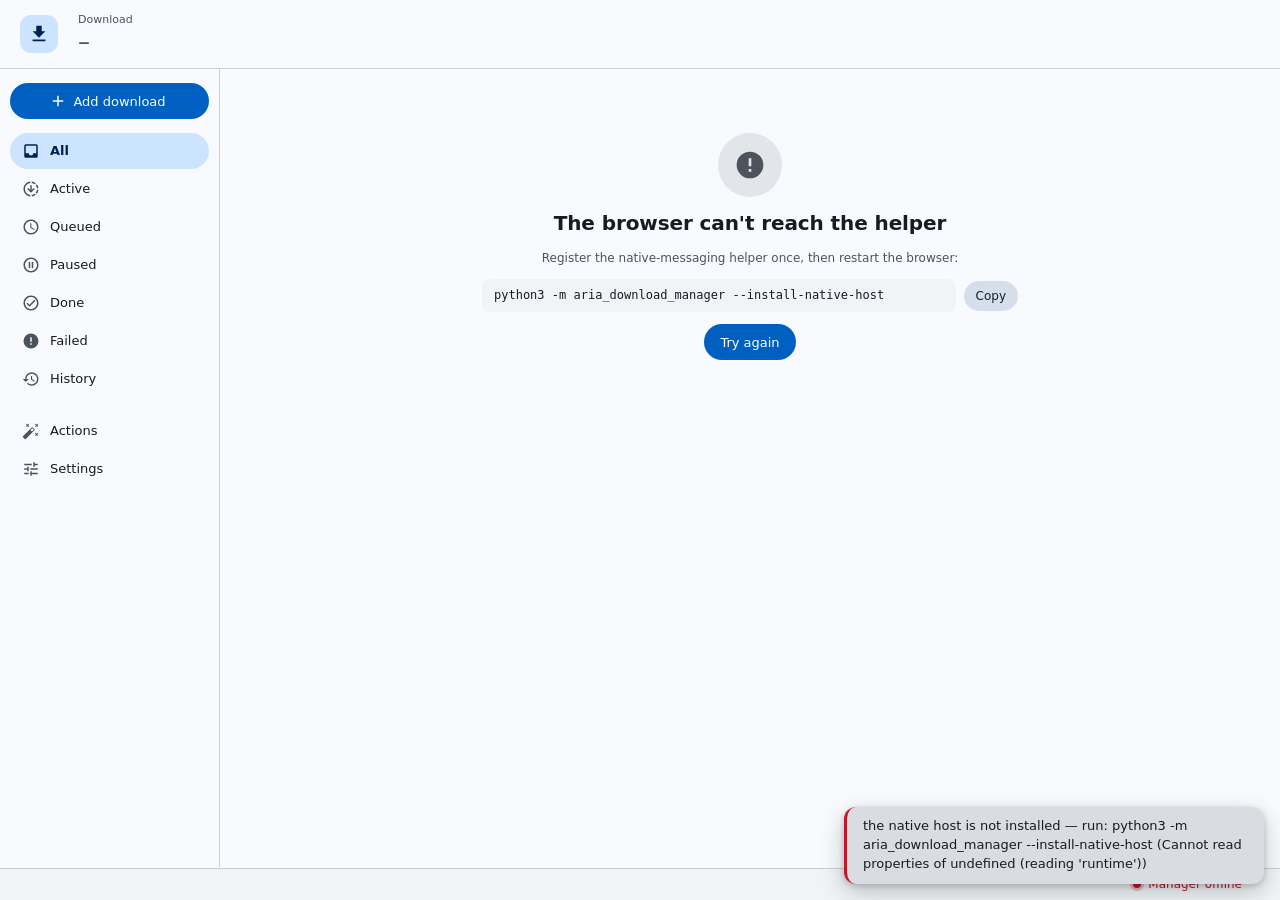
==== commit fbffb50f: "Manager settings: sections, steppers, a save bar that means something Sections down the left (Simple" ====
--- a/extension/manager/index.html
+++ b/extension/manager/index.html
@@ -120,32 +120,38 @@
 
   <!-- ---------------- rules ---------------- -->
   <section id="tab-rules" class="tabpane">
-    <!-- The master switch heads the section it controls, saying what it does. -->
-    <label class="card mastercard" for="rules-master">
-      <span class="text"><b>Automatic actions</b>
-        <span class="hint" id="master-hint">Watch running downloads and step in when one stalls.</span></span>
-      <span class="switch"><input type="checkbox" id="rules-master"><span class="track"><span class="knob"></span></span></span>
-    </label>
+    <!-- The master switch heads the section it controls, saying what it does;
+         how speed is measured belongs to every action, so it sits here too. -->
+    <div class="card mastercard">
+      <label class="master-row" for="rules-master">
+        <span class="text"><b>Automatic actions</b>
+          <span class="hint" id="master-hint">Watch running downloads and step in when one stalls.</span></span>
+        <span class="switch"><input type="checkbox" id="rules-master"><span class="track"><span class="knob"></span></span></span>
+      </label>
+      <div class="measure-row">
+        <span class="hint" title="Hybrid: what reaches the disk, falling back to aria2's figure. Disk: what reaches the disk only. aria2: aria2's own moving average.">Measure speed by</span>
+        <div class="seg seg-sm" role="group" aria-label="Measure speed by" id="rules-measure">
+          <button type="button" data-source="hybrid" aria-pressed="true"><svg class="ico" viewBox="0 0 24 24"><path d="M9 16.17 4.83 12l-1.42 1.41L9 19 21 7l-1.41-1.41z"/></svg>Hybrid</button>
+          <button type="button" data-source="measured" aria-pressed="false"><svg class="ico" viewBox="0 0 24 24"><path d="M9 16.17 4.83 12l-1.42 1.41L9 19 21 7l-1.41-1.41z"/></svg>Disk</button>
+          <button type="button" data-source="aria2" aria-pressed="false"><svg class="ico" viewBox="0 0 24 24"><path d="M9 16.17 4.83 12l-1.42 1.41L9 19 21 7l-1.41-1.41z"/></svg>aria2</button>
+        </div>
+      </div>
+    </div>
     <div class="panehead">
       <div>
         <h2>Actions</h2>
+        <p class="hint">Each reads as a sentence: when a download does this, do that.</p>
       </div>
       <div class="panehead-actions">
-        <label class="inline-field" title="Hybrid: measured write speed, falling back to aria2's figure. Write speed: measured only. Reported speed: aria2's moving average.">
-          <span>Speed by</span>
-          <select id="rules-speed-source">
-            <option value="hybrid">Hybrid</option>
-            <option value="measured">Write speed</option>
-            <option value="aria2">Reported speed</option>
-          </select>
-        </label>
         <button id="btn-rule-add" class="btn"><svg class="ico" viewBox="0 0 24 24"><path d="M19 13h-6v6h-2v-6H5v-2h6V5h2v6h6v2z"/></svg>New action</button>
-        <button id="btn-rules-save" class="btn btn-primary">Save actions</button>
       </div>
     </div>
     <div id="rules-list" class="stack"></div>
-    <div class="panehead"><h2>Recent triggers</h2></div>
-    <div id="rule-triggers" class="loglist card"></div>
+    <div id="rules-savebar" class="savebar" hidden>
+      <span id="rules-dirty"></span>
+      <button id="btn-rules-discard" class="btn btn-text">Discard</button>
+      <button id="btn-rules-save" class="btn btn-primary">Save</button>
+    </div>
   </section>
 
   <!-- ---------------- settings ---------------- -->
@@ -153,7 +159,7 @@
     <div class="panehead">
       <div>
         <h2>Settings</h2>
-        <p class="hint" id="settings-lead">Simple shows what most people tune. Advanced shows every aria2 option, the process, and the event log.</p>
+        <p class="hint" id="options-note"></p>
       </div>
       <div class="panehead-actions">
         <div class="seg" role="group" aria-label="Detail level" id="settings-mode">
@@ -162,57 +168,73 @@
         </div>
         <label class="search" data-level="advanced"><svg class="ico" viewBox="0 0 24 24"><path d="M15.5 14h-.79l-.28-.27A6.47 6.47 0 0 0 16 9.5 6.5 6.5 0 1 0 9.5 16c1.61 0 3.09-.59 4.23-1.57l.27.28v.79l5 4.99L20.49 19l-4.99-5zm-6 0C7.01 14 5 11.99 5 9.5S7.01 5 9.5 5 14 7.01 14 9.5 11.99 14 9.5 14z"/></svg><input id="opt-search" placeholder="Find an option" aria-label="Find an option"></label>
         <button id="btn-opt-reload" class="btn btn-icon" title="Reload from aria2" aria-label="Reload from aria2"><svg class="ico" viewBox="0 0 24 24"><path d="M17.65 6.35A7.96 7.96 0 0 0 12 4a8 8 0 1 0 7.73 10h-2.08A6 6 0 1 1 12 6c1.66 0 3.14.69 4.22 1.78L13 11h7V4l-2.35 2.35z"/></svg></button>
-        <button id="btn-opt-save" class="btn btn-primary">Save changes</button>
-      </div>
-    </div>
-
-    <p id="options-note" class="hint options-note"></p>
-
-    <!-- Simple: the handful of options that decide how downloads behave. -->
-    <div id="options-simple" class="card" data-level="simple"></div>
-
-    <!-- Where finished files go, by what they are. A manager feature, not an
-         aria2 option, so it sits in its own card rather than in the lists. -->
-    <div class="card">
-      <div class="card-head">
-        <h2>Sort into folders by type</h2>
-        <label class="setting"><span class="text"><span class="label">On</span></span>
-          <span class="switch"><input type="checkbox" id="route-enabled"><span class="track"><span class="knob"></span></span></span></label>
-      </div>
-      <p class="hint">Everything starts in the download folder. With sorting on, each download
-        goes to the subfolder its file type names below. Blank means the download folder itself,
-        and an absolute path is used as it is.</p>
-      <div id="route-default" class="stack"></div>
-      <div id="route-folders" class="stack"></div>
-      <details id="route-ext-wrap" class="fold" data-level="advanced">
-        <summary>Which extensions count as what</summary>
-        <div id="route-extensions" class="stack"></div>
-      </details>
-    </div>
-
-    <!-- Advanced: the curated groups, then every option aria2 reports. -->
-    <div id="options-groups" class="stack" data-level="advanced"></div>
-    <details id="options-advanced-wrap" class="card fold" data-level="advanced" open>
-      <summary>Every aria2 option<span id="advanced-count" class="count"></span></summary>
-      <div id="options-advanced" class="stack"></div>
-    </details>
-
-    <div class="card" data-level="advanced">
-      <div class="card-head">
-        <h2>aria2c process</h2>
-        <button id="btn-restart-aria2" class="btn btn-sm btn-danger">Restart aria2c</button>
-      </div>
-      <div id="proc-info" class="kv"></div>
-    </div>
-
-    <!-- The log is diagnostic material, not a view to watch, so it lives here
-         rather than holding a tab of its own. -->
-    <div class="card" data-level="advanced">
-      <div class="card-head">
-        <h2>Event log</h2>
-        <button id="btn-log-clear" class="btn btn-sm btn-text">Clear view</button>
-      </div>
-      <div id="loglist" class="loglist"></div>
+      </div>
+    </div>
+
+    <!-- Sections down the left, options on the right; Save shows only when
+         there is something to save. -->
+    <div class="settings-grid">
+      <nav id="settings-toc" class="settings-toc" aria-label="Settings sections"></nav>
+      <div class="settings-body">
+        <!-- Simple: the handful of options that decide how downloads behave. -->
+        <section id="set-basics" class="card setcard" data-toc="Basics">
+          <div class="card-head"><h2>Basics</h2></div>
+          <div id="options-simple"></div>
+        </section>
+
+        <!-- Where finished files go, by what they are. A manager feature, not an
+             aria2 option, so it sits in its own card rather than in the lists. -->
+        <section id="set-folders" class="card setcard" data-toc="Folders &amp; sorting">
+          <div class="card-head">
+            <h2>Folders &amp; sorting</h2>
+            <label class="setting"><span class="text"><span class="label">Sort by type</span></span>
+              <span class="switch"><input type="checkbox" id="route-enabled"><span class="track"><span class="knob"></span></span></span></label>
+          </div>
+          <div id="route-default"></div>
+          <p class="hint">With sorting on, each download goes to the subfolder its type names. Blank means
+            the download folder itself; an absolute path is used as it is.</p>
+          <div id="route-folders" class="routes"></div>
+        </section>
+
+        <!-- Advanced: the curated groups, then every option aria2 reports. -->
+        <div id="options-groups" class="stack" data-level="advanced"></div>
+        <details id="options-advanced-wrap" class="card fold" data-level="advanced" data-toc="Every aria2 option" open>
+          <summary>Every aria2 option<span id="advanced-count" class="count"></span></summary>
+          <div id="options-advanced" class="stack"></div>
+        </details>
+
+        <section id="set-proc" class="card setcard" data-level="advanced" data-toc="aria2c process">
+          <div class="card-head">
+            <h2>aria2c process</h2>
+            <button id="btn-restart-aria2" class="btn btn-sm btn-danger">Restart aria2c</button>
+          </div>
+          <div id="proc-info" class="kv"></div>
+        </section>
+
+        <!-- The log is diagnostic material, not a view to watch, so it lives here
+             rather than holding a tab of its own. -->
+        <section id="set-log" class="card setcard" data-level="advanced" data-toc="Event log">
+          <div class="card-head">
+            <h2>Event log</h2>
+            <div class="row">
+              <div class="chiprow" id="log-filter" role="group" aria-label="Show">
+                <button type="button" class="chip active" data-show="all">All<span class="n"></span></button>
+                <button type="button" class="chip error" data-show="error">Errors<span class="n"></span></button>
+                <button type="button" class="chip" data-show="rule">Actions<span class="n"></span></button>
+              </div>
+              <button id="btn-log-copy" class="btn btn-icon btn-sm" title="Copy the log" aria-label="Copy the log"><svg class="ico" viewBox="0 0 24 24"><path d="M16 1H4a2 2 0 0 0-2 2v14h2V3h12V1zm3 4H8a2 2 0 0 0-2 2v14a2 2 0 0 0 2 2h11a2 2 0 0 0 2-2V7a2 2 0 0 0-2-2zm0 16H8V7h11v14z"/></svg></button>
+              <button id="btn-log-clear" class="btn btn-sm btn-text">Clear view</button>
+            </div>
+          </div>
+          <div id="loglist" class="loglist"></div>
+        </section>
+      </div>
+    </div>
+
+    <div id="settings-savebar" class="savebar" hidden>
+      <span id="settings-dirty"></span>
+      <button id="btn-opt-discard" class="btn btn-text">Discard</button>
+      <button id="btn-opt-save" class="btn btn-primary">Save</button>
     </div>
   </section>
 </main>
--- a/extension/manager/style.css
+++ b/extension/manager/style.css
@@ -19,7 +19,7 @@
 /* ------------------------------------------------------------- masthead */
 .masthead {
   position: sticky; top: 0; z-index: 20;
-  background: color-mix(in oklch, var(--surface) 90%, transparent);
+  background: color-mix(in oklch, var(--surface) 97%, transparent);
   backdrop-filter: blur(14px);
   border-bottom: 1px solid var(--outline-var);
 }
@@ -121,11 +121,6 @@
 .inline-field {
   display: inline-flex; align-items: center; gap: 8px; font-size: var(--fs-sm); color: var(--on-surface-var);
   & select { width: auto; height: var(--ctl-h); }
-}
-.mastercard {
-  display: flex; align-items: center; gap: 16px; padding: 14px 18px; cursor: pointer;
-  & .text { flex: 1; display: flex; flex-direction: column; gap: 2px; }
-  & b { font-size: var(--fs-lg); }
 }
 
 /* Simple / Advanced: sections carry their level; the pane carries the mode. */
@@ -306,25 +301,101 @@
 }
 
 /* ------------------------------------------------------------------- rules */
+.mastercard {
+  display: flex; flex-direction: column; gap: 10px; padding: 14px 18px; cursor: default;
+  & .master-row { display: flex; align-items: center; gap: 16px; cursor: pointer; }
+  & .master-row .text { flex: 1; display: flex; flex-direction: column; gap: 2px; }
+  & .master-row b { font-size: var(--fs-lg); }
+  & .measure-row { display: flex; align-items: center; gap: 10px; flex-wrap: wrap; padding-top: 10px; border-top: 1px solid var(--outline-var); }
+}
 .rule {
-  background: var(--surface-low); border-radius: var(--r-lg); padding: 14px 16px 12px;
+  background: var(--surface-low); border-radius: var(--r-lg); padding: 10px 12px 10px 16px;
   display: flex; flex-direction: column; gap: 12px;
   box-shadow: inset 3px 0 0 var(--tertiary);
-  &.disabled { box-shadow: inset 3px 0 0 var(--outline-var); & .rule-head, & .rule-body { opacity: .6; } }
-  & .rule-head { display: flex; align-items: center; gap: 10px; }
+  &.disabled { box-shadow: inset 3px 0 0 var(--outline-var); & .rule-fold, & .rule-body { opacity: .6; } }
+  &.open { padding-bottom: 14px; }
+  & .rule-head { display: flex; align-items: center; gap: 10px; min-height: 40px; }
+  & .rule-fold {
+    flex: 1; min-width: 0; display: flex; flex-direction: column; gap: 2px; align-items: flex-start;
+    border: 0; background: none; color: inherit; font: inherit; text-align: left; cursor: pointer; padding: 2px 0;
+    & b { font-size: var(--fs-md); }
+    & .hint { overflow: hidden; text-overflow: ellipsis; white-space: nowrap; max-width: 100%; }
+  }
+  & .rule-fired { flex: none; color: var(--tertiary); }
+  & .rule-chev .ico { transition: transform var(--t-fast); }
+  &.open .rule-chev .ico { transform: rotate(90deg); }
   & .rname { flex: 1; font-weight: 600; font-size: var(--fs-lg); background: transparent; border-color: transparent; padding-left: 6px; &:hover, &:focus { background: var(--surface-highest); } }
+  & .btn.on { background: var(--secondary-container); color: var(--on-secondary-container); }
   & .rule-body { display: flex; flex-direction: column; gap: 12px; }
-  & .rule-grid { display: grid; grid-template-columns: repeat(auto-fill, minmax(170px, 1fr)); gap: 10px 14px; }
-  & .rule-action select { max-width: 360px; }
-  & .rule-json { font-size: var(--fs-sm); color: var(--on-surface-var); }
-  & .rule-json summary { cursor: pointer; padding: 4px 0; }
-  & .rule-json textarea { margin-top: 8px; font-family: var(--mono); font-size: var(--fs-sm); }
-}
+  & .rule-desc { font-size: var(--fs-sm); }
+  & .rule-json textarea { width: 100%; box-sizing: border-box; font-family: var(--mono); font-size: var(--fs-sm); }
+  & .rule-log {
+    display: flex; flex-direction: column; gap: 4px; padding-top: 10px; border-top: 1px solid var(--outline-var);
+    font-size: var(--fs-sm);
+    & .label { font-size: var(--fs-xs); font-weight: 600; text-transform: uppercase; letter-spacing: .05em; color: var(--on-surface-var); }
+    & .trig { display: flex; gap: 12px; min-width: 0; }
+    & .trig time { flex: none; color: var(--on-surface-var); font-variant-numeric: tabular-nums; }
+    & .trig span { min-width: 0; overflow: hidden; text-overflow: ellipsis; white-space: nowrap; }
+  }
+}
+/* The sentence: plain words with the values as inline fields. */
+.rule-sentence {
+  font-size: var(--fs-lg); line-height: 2.3; margin: 0;
+  & .tok {
+    display: inline-flex; vertical-align: baseline; width: auto; height: 32px; padding: 0 8px;
+    font: inherit; font-size: var(--fs-md); font-weight: 600; color: var(--primary);
+    background: color-mix(in oklch, var(--primary) 12%, transparent); border: 0; border-radius: var(--r-sm);
+  }
+  & input.tok { width: 7ch; text-align: center; }
+  & input.tok[type="number"] { -moz-appearance: textfield; }
+  & input.tok::-webkit-inner-spin-button { display: none; }
+  & .tok-select { padding-right: 28px; }
+  & .unit-input.tok { padding: 0; gap: 0; }
+  & .unit-input.tok input { width: 7ch; text-align: right; background: none; border: 0; color: inherit; font: inherit; height: 32px; padding: 0 4px 0 8px; }
+  & .unit-input.tok select { width: auto; background: none; border: 0; color: inherit; font: inherit; height: 32px; padding: 0 24px 0 2px; }
+  & .rule-note { display: block; line-height: 1.5; font-size: var(--fs-sm); }
+}
+.rule-extras {
+  align-items: center;
+  & .rule-cond { height: 32px; gap: 4px; padding: 0 4px 0 10px; cursor: default; color: var(--on-surface); background: var(--surface-highest); border-color: transparent; }
+  & .rule-cond input { width: 6ch; height: 24px; padding: 0 4px; text-align: center; font-weight: 600; color: var(--primary); background: none; border: 0; border-bottom: 1px dashed var(--outline); border-radius: 0; }
+  & .rule-cond input.tok-text { width: 12ch; font-family: var(--mono); text-align: left; }
+  & .rule-cond input::-webkit-inner-spin-button { display: none; }
+  & .x { width: 22px; height: 22px; border: 0; border-radius: 50%; background: none; color: var(--on-surface-var); cursor: pointer; font-size: 16px; line-height: 1; }
+  & .x:hover { background: color-mix(in oklch, var(--on-surface) 10%, transparent); color: var(--on-surface); }
+  & .rule-add-cond { width: auto; border-style: dashed; padding-right: 26px; }
+}
+.rule-empty {
+  display: flex; flex-direction: column; gap: 8px; padding: 18px;
+  & .rule-empty-head { display: flex; flex-direction: column; align-items: center; gap: 4px; text-align: center; padding: 8px 0 10px; }
+  & .rule-empty-head .ico { width: 32px; height: 32px; color: var(--tertiary); }
+  & .rule-empty-head b { font-size: var(--fs-lg); }
+}
+.rule-template {
+  display: flex; align-items: center; gap: 12px; padding: 10px 12px; border: 0; border-radius: var(--r-md);
+  background: var(--surface-high); color: var(--on-surface); font: inherit; text-align: left; cursor: pointer;
+  & .tile { width: 36px; height: 36px; flex: none; border-radius: 10px; display: grid; place-items: center; background: var(--tertiary-container); color: var(--tertiary); }
+  & .text { flex: 1; min-width: 0; display: flex; flex-direction: column; gap: 2px; }
+  & > .ico { color: var(--primary); }
+  &:hover { background: var(--surface-highest); }
+}
+
+/* Unsaved edits: a bar that appears only then, with Save and Discard. */
+.savebar {
+  position: sticky; bottom: 46px; z-index: 12; margin-top: 4px;
+  display: flex; align-items: center; gap: 8px; padding: 8px 8px 8px 18px;
+  border-radius: var(--r-full); background: var(--inverse-surface, var(--surface-highest)); color: var(--inverse-on-surface, var(--on-surface));
+  box-shadow: 0 6px 18px rgb(0 0 0 / .28);
+  & > span { flex: 1; min-width: 0; font-size: var(--fs-sm); overflow: hidden; text-overflow: ellipsis; white-space: nowrap; }
+  & .btn-text { color: var(--inverse-primary, var(--primary)); }
+}
+.savebar[hidden] { display: none; }
+@media (max-width: 1099px) { .savebar { bottom: 12px; } }
 
 /* ----------------------------------------------------------------- log */
 .loglist { display: flex; flex-direction: column; gap: 1px; max-height: 480px; overflow: auto; font-size: var(--fs-sm); }
 .logline {
-  display: grid; grid-template-columns: 64px 52px 1fr; gap: 10px; padding: 3px 4px; border-radius: var(--r-xs);
+  display: grid; grid-template-columns: max-content 64px 1fr; gap: 12px; padding: 3px 4px; border-radius: var(--r-xs);
   & time { color: var(--on-surface-var); font-variant-numeric: tabular-nums; }
   & .lvl { font-weight: 600; text-transform: uppercase; font-size: var(--fs-xs); letter-spacing: .04em; color: var(--on-surface-var); align-self: center; }
   & .msg { min-width: 0; word-break: break-word; }
@@ -335,7 +406,74 @@
 }
 
 /* -------------------------------------------------------------- settings */
-#options-simple { padding: 6px 20px 8px; }
+/* Sections down the left, the options beside them. */
+.settings-grid { display: grid; grid-template-columns: 190px minmax(0, 1fr); gap: 20px; align-items: start; }
+.settings-toc {
+  position: sticky; top: calc(var(--head) + 16px); display: flex; flex-direction: column; gap: 2px;
+  & .nav {
+    display: flex; align-items: center; gap: 8px; min-height: 34px; padding: 0 12px; border: 0; border-radius: var(--r-full);
+    background: none; color: var(--on-surface-var); font: inherit; font-size: var(--fs-sm); text-align: left; cursor: pointer;
+  }
+  & .nav:hover { background: color-mix(in oklch, var(--on-surface) 6%, transparent); color: var(--on-surface); }
+  & .nav.active { background: var(--secondary-container); color: var(--on-secondary-container); font-weight: 600; }
+  & .nav .n { margin-left: auto; font-size: var(--fs-xs); }
+  & .nav .n.bad { color: var(--error); font-weight: 600; }
+}
+.settings-body { display: flex; flex-direction: column; gap: 14px; min-width: 0; --optval: 250px; }
+.settings-body [data-toc] { scroll-margin-top: calc(var(--head) + 16px); }
+.mode-advanced #set-basics { display: none; }
+.setcard { padding: 16px 20px 10px; }
+.setcard > .card-head h2, .optgroup > h3 { font-size: var(--fs-lg); font-weight: 600; text-transform: none; letter-spacing: 0; color: var(--on-surface); }
+
+/* An option's value cell: undo (only once it changed), then the control. */
+.optctl {
+  display: flex; align-items: center; gap: 6px; justify-content: flex-end; min-width: 0;
+  & > input, & > select, & > .unit-input, & > .stepper { flex: 1; min-width: 0; }
+  & .undo { visibility: hidden; flex: none; }
+}
+.optfield.dirty .optctl .undo { visibility: visible; color: var(--primary); }
+.stepper {
+  display: flex; align-items: center; gap: 2px;
+  & input { flex: 1; min-width: 0; text-align: center; -moz-appearance: textfield; }
+  & input::-webkit-inner-spin-button { display: none; }
+}
+@container (max-width: 430px) {
+  .optctl { justify-content: flex-start; }
+  .optctl .undo { display: none; }
+  .optfield.dirty .optctl .undo { display: inline-flex; }
+}
+
+/* Folders & sorting: a row per type, its folder and its extensions. */
+#route-default .optfield { border-bottom: 1px solid var(--outline-var); margin-bottom: 8px; }
+.routes { display: flex; flex-direction: column; gap: 6px; margin-top: 10px; padding-bottom: 8px; transition: opacity var(--t-fast); }
+.routes.off { opacity: .55; }
+.route {
+  display: flex; flex-direction: column; gap: 8px; padding: 10px 12px; border-radius: var(--r-md); background: var(--surface-high);
+  & .route-head { display: flex; align-items: center; gap: 10px; }
+  & .route-head .dl-tile { width: 32px; height: 32px; border-radius: 9px; flex: none; cursor: default; }
+  & .route-head b { width: 120px; flex: none; }
+  & .route-head .arrow { color: var(--on-surface-var); }
+  & .route-head input { flex: 1; min-width: 0; max-width: 320px; }
+  & .route-exts { padding-left: 42px; align-items: center; }
+  & .chip.removable { height: 26px; padding: 0 2px 0 10px; cursor: default; color: var(--on-surface); background: var(--surface-highest); border-color: transparent; font-family: var(--mono); font-size: var(--fs-xs); }
+  & .chip .x { border: 0; background: none; color: var(--on-surface-var); cursor: pointer; width: 20px; height: 20px; border-radius: 50%; font-size: 14px; line-height: 1; }
+  & .chip .x:hover { background: color-mix(in oklch, var(--on-surface) 10%, transparent); color: var(--on-surface); }
+  & .chip-input { width: 8ch; height: 26px; padding: 0 8px; font-size: var(--fs-xs); background: none; border: 1px dashed var(--outline-var); border-radius: var(--r-sm); }
+}
+
+/* The event log's filters and copy button share the card's head. */
+#set-log .card-head .row { display: flex; align-items: center; gap: 6px; flex-wrap: wrap; }
+#log-filter .chip { height: 28px; }
+#log-filter .chip.error:not(.active) .n { color: var(--error); }
+.logline.error { background: color-mix(in oklch, var(--error) 8%, transparent); }
+
+@media (max-width: 1099px) {
+  .settings-grid { grid-template-columns: minmax(0, 1fr); gap: 10px; }
+  .settings-toc { position: static; flex-direction: row; overflow-x: auto; padding-bottom: 2px; }
+  .settings-toc .nav { flex: none; }
+  .route .route-exts { padding-left: 0; }
+  .route .route-head b { width: auto; }
+}
 .fold {
   padding: 0;
   & > summary {
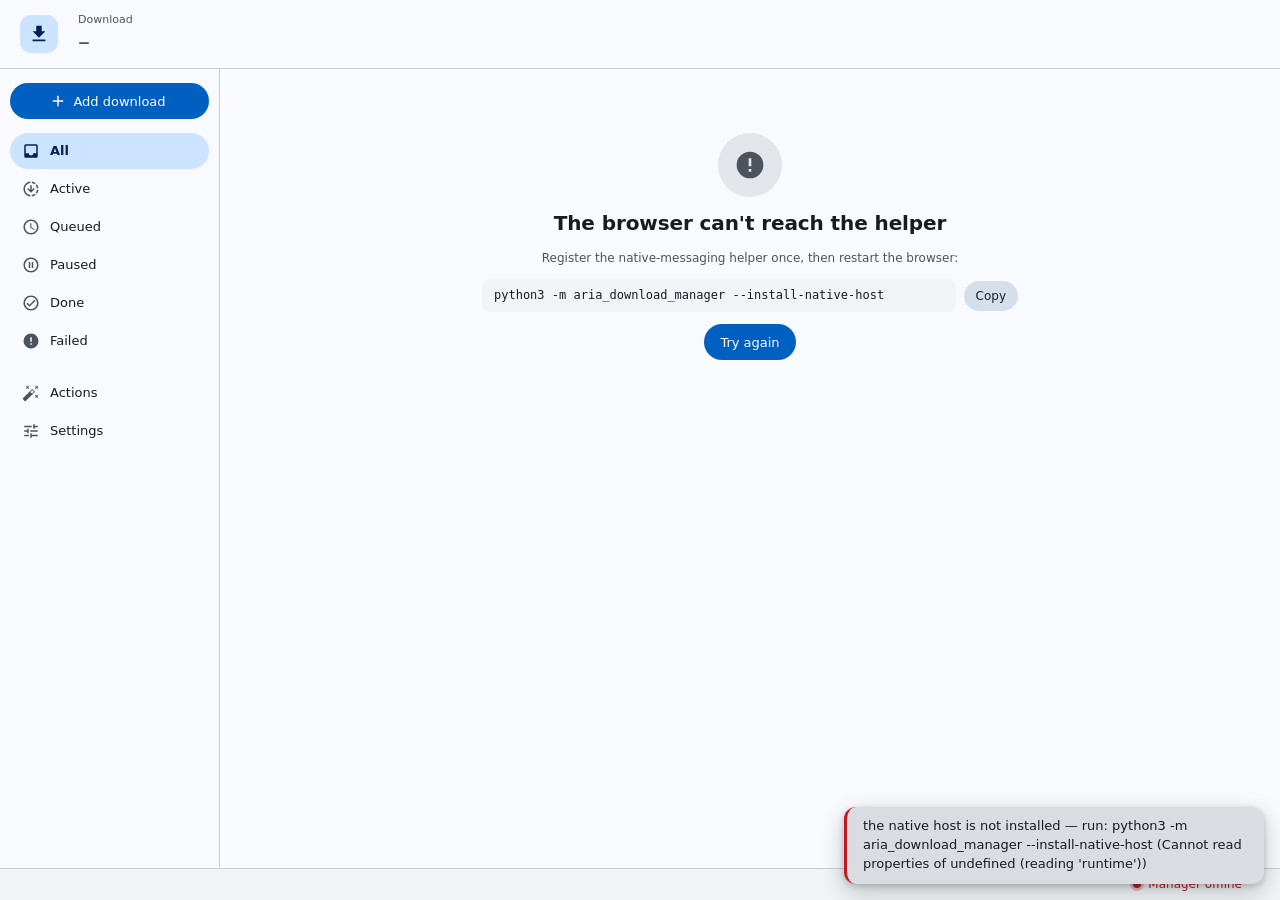
==== commit f891fdb4: "Finished downloads under Done; their torrents get the live file tree There is no History section any" ====
--- a/extension/manager/index.html
+++ b/extension/manager/index.html
@@ -43,7 +43,6 @@
   <button class="nav" data-filter="paused"><svg class="ico" viewBox="0 0 24 24" aria-hidden="true"><path d="M9 16h2V8H9v8zm3-14C6.48 2 2 6.48 2 12s4.48 10 10 10 10-4.48 10-10S17.52 2 12 2zm0 18c-4.41 0-8-3.59-8-8s3.59-8 8-8 8 3.59 8 8-3.59 8-8 8zm1-4h2V8h-2v8z"/></svg><span>Paused</span><span class="n" data-count="paused"></span></button>
   <button class="nav" data-filter="complete"><svg class="ico" viewBox="0 0 24 24" aria-hidden="true"><path d="M12 2C6.48 2 2 6.48 2 12s4.48 10 10 10 10-4.48 10-10S17.52 2 12 2zm0 18c-4.41 0-8-3.59-8-8s3.59-8 8-8 8 3.59 8 8-3.59 8-8 8zm4.59-12.42L10 14.17l-2.59-2.58L6 13l4 4 8-8z"/></svg><span>Done</span><span class="n" data-count="complete"></span></button>
   <button class="nav bad" data-filter="error"><svg class="ico" viewBox="0 0 24 24" aria-hidden="true"><path d="M12 2a10 10 0 1 0 0 20 10 10 0 0 0 0-20zm1 15h-2v-2h2v2zm0-4h-2V7h2v6z"/></svg><span>Failed</span><span class="n" data-count="error"></span></button>
-  <button class="nav" data-filter="history"><svg class="ico" viewBox="0 0 24 24" aria-hidden="true"><path d="M13 3a9 9 0 0 0-9 9H1l3.89 3.89.07.14L9 12H6c0-3.87 3.13-7 7-7s7 3.13 7 7-3.13 7-7 7c-1.93 0-3.68-.79-4.94-2.06l-1.42 1.42A8.954 8.954 0 0 0 13 21a9 9 0 0 0 0-18zm-1 5v5l4.28 2.54.72-1.21-3.5-2.08V8H12z"/></svg><span>History</span><span class="n"></span></button>
   <button class="nav gap" data-tab="rules"><svg class="ico" viewBox="0 0 24 24" aria-hidden="true"><path d="M7.5 5.6 10 7 8.6 4.5 10 2 7.5 3.4 5 2l1.4 2.5L5 7zm12 9.8L17 14l1.4 2.5L17 19l2.5-1.4L22 19l-1.4-2.5L22 14zM22 2l-2.5 1.4L17 2l1.4 2.5L17 7l2.5-1.4L22 7l-1.4-2.5zm-7.63 5.29a.996.996 0 0 0-1.41 0L1.29 18.96a.996.996 0 0 0 0 1.41l2.34 2.34c.39.39 1.02.39 1.41 0L16.7 11.05a.996.996 0 0 0 0-1.41l-2.33-2.35zm-1.03 5.49-2.12-2.12 2.44-2.44 2.12 2.12-2.44 2.44z"/></svg><span>Actions</span><span class="n" id="rail-actions"></span></button>
   <button class="nav" data-tab="settings"><svg class="ico" viewBox="0 0 24 24" aria-hidden="true"><path d="M3 17v2h6v-2H3zM3 5v2h10V5H3zm10 16v-2h8v-2h-8v-2h-2v6h2zM7 9v2H3v2h4v2h2V9H7zm14 4v-2H11v2h10zm-6-4h2V7h4V5h-4V3h-2v6z"/></svg><span>Settings</span><span class="n"></span></button>
 </nav>
@@ -74,7 +73,6 @@
         <button class="chip" data-filter="paused">Paused <span class="n" data-count="paused"></span></button>
         <button class="chip" data-filter="complete">Done <span class="n" data-count="complete"></span></button>
         <button class="chip" data-filter="error">Failed <span class="n" data-count="error"></span></button>
-        <button class="chip chip-history" data-filter="history" title="Everything the manager has recorded, kept across restarts"><svg class="ico check" viewBox="0 0 24 24"><path d="M13 3a9 9 0 0 0-9 9H1l3.89 3.89.07.14L9 12H6c0-3.87 3.13-7 7-7s7 3.13 7 7-3.13 7-7 7c-1.93 0-3.68-.79-4.94-2.06l-1.42 1.42A8.954 8.954 0 0 0 13 21a9 9 0 0 0 0-18zm-1 5v5l4.28 2.54.72-1.21-3.5-2.08V8H12z"/></svg>History</button>
       </div>
       <div class="spacer"></div>
       <div class="sortctl">
@@ -140,7 +138,7 @@
     <div class="panehead">
       <div>
         <h2>Actions</h2>
-        <p class="hint">Each reads as a sentence: when a download does this, do that.</p>
+        <p class="hint" id="rules-count"></p>
       </div>
       <div class="panehead-actions">
         <button id="btn-rule-add" class="btn"><svg class="ico" viewBox="0 0 24 24"><path d="M19 13h-6v6h-2v-6H5v-2h6V5h2v6h6v2z"/></svg>New action</button>
@@ -288,8 +286,20 @@
         <input type="file" id="add-file" accept=".torrent,.meta4,.metalink">
       </label>
 
+      <!-- Where they go (board 5): Auto · by type first when the links mix
+           types, the folders, and Other folder…; then, for many links, where
+           each one goes, each changeable. -->
+      <div class="field add-saveto">
+        <span>Save to</span>
+        <div class="add-chips" id="add-folders" role="group" aria-label="Save to"></div>
+        <span class="hint" id="add-folder-hint"></span>
+      </div>
+      <section class="add-where" id="add-where" hidden>
+        <div class="add-where-head"><b>Where each one goes</b><span class="hint" id="add-where-count"></span></div>
+        <div id="add-where-list"></div>
+      </section>
+
       <div class="grid2">
-        <label class="field"><span>Save to</span><input id="add-dir" placeholder="Manager's download folder"></label>
         <label class="field" data-level="advanced"><span>Save as <small>single file only</small></span><input id="add-out" placeholder="Name from the server"></label>
         <label class="field" data-level="advanced"><span>Connections per server</span><input id="add-conn" type="number" min="1" max="16" placeholder="16"></label>
         <label class="field" data-level="advanced"><span>Parts per download</span><input id="add-split" type="number" min="1" placeholder="16"></label>
--- a/extension/lib/filetree.css
+++ b/extension/lib/filetree.css
@@ -1,10 +1,11 @@
 /* The file tree (lib/filetree-view.js), shared by the download dialog and the
    manager page. One grid for every row and the header, so columns line up. */
 .ftree {
-  --ft-cols: minmax(0, 1fr) 76px 120px 112px;
+  --ft-cols: minmax(0, 1fr) 84px 132px 126px;
   display: flex; flex-direction: column; gap: 8px; min-width: 0;
+  container-type: inline-size;
 }
-.ftree.ft-noprogress { --ft-cols: minmax(0, 1fr) 76px 112px; }
+.ftree.ft-noprogress { --ft-cols: minmax(0, 1fr) 84px 120px; }
 .ftree.ft-noprogress .ft-done, .ftree.ft-noprogress .ft-col-progress { display: none; }
 
 .ft-bar { display: flex; align-items: center; gap: 10px; flex-wrap: wrap; }
@@ -31,14 +32,18 @@
   max-height: 340px; overflow: auto;
 }
 .ft-row {
-  min-height: 36px; font-size: var(--fs-md);
-  & + .ft-row { border-top: 1px solid var(--outline-var); }
+  min-height: 34px; font-size: var(--fs-md); border-radius: 10px;
+  &.is-dir { min-height: 38px; background: color-mix(in oklch, var(--on-surface) 4%, transparent); }
   &:hover { background: var(--surface-mid); }
 }
+.ft-list { display: flex; flex-direction: column; gap: 2px; padding: 4px; }
+/* A file sits one step in from its folder's checkbox. */
 .ft-name {
   display: flex; align-items: center; gap: 6px; min-width: 0;
-  padding-left: calc(var(--depth, 0) * 18px);
+  padding-left: calc(var(--depth, 0) * 22px);
 }
+.ft-row:not(.is-dir) .ft-name { padding-left: calc(var(--depth, 0) * 22px + 26px); }
+.ft-count { flex: none; font-size: var(--fs-xs); color: var(--outline); }
 .ft-twisty {
   all: unset; width: 20px; height: 20px; flex: none; display: grid; place-items: center;
   color: var(--on-surface-var); cursor: pointer; border-radius: 4px;
@@ -50,12 +55,30 @@
 .ft-label { min-width: 0; overflow: hidden; text-overflow: ellipsis; white-space: nowrap; }
 .is-dir .ft-label { font-weight: 600; cursor: pointer; }
 .is-off .ft-label { color: var(--on-surface-var); }
-.ft-size { text-align: right; color: var(--on-surface-var); font-size: var(--fs-sm); font-variant-numeric: tabular-nums; white-space: nowrap; }
+.ft-size { text-align: right; color: var(--on-surface-var); font-size: var(--fs-sm); font-variant-numeric: tabular-nums; line-height: 1.2; }
 .ft-done { display: flex; align-items: center; gap: 6px; }
 .ft-bar-track { flex: 1; height: 6px; border-radius: 3px; background: var(--surface-highest); overflow: hidden; }
 .ft-bar-fill { display: block; height: 100%; background: var(--primary); border-radius: 3px; }
-.is-off .ft-bar-fill { background: var(--outline); }
+.ft-done.is-full .ft-bar-fill { background: var(--success); }
 .ft-pct { width: 38px; text-align: right; color: var(--on-surface-var); font-size: var(--fs-xs); font-variant-numeric: tabular-nums; }
-.ft-level { height: 28px; font-size: var(--fs-sm); padding: 0 8px; }
-.ft-level:disabled { opacity: .45; }
+.ft-level { height: 26px; font-size: var(--fs-sm); padding: 0 22px 0 8px; border-radius: 13px; background-position: right 4px center; }
+.ft-level.is-raised { background-color: var(--secondary-container); color: var(--on-secondary-container); font-weight: 600; }
+.is-off .ft-level { color: var(--on-surface-var); }
+.ft-foldall[hidden] { display: none; }
+
+/* A narrow pane (the manager page's side pane): the progress becomes a line
+   under the name and the counts step aside, so the name keeps its room. */
+@container (max-width: 520px) {
+  .ft-head, .ft-row { --ft-cols: minmax(0, 1fr) 62px 104px; gap: 6px; padding: 0 6px; }
+  .ft-col-progress, .ft-count, .ft-folder { display: none; }
+  .ft-level { padding-left: 8px; }
+  .ft-row { position: relative; }
+  .ft-done { position: absolute; left: 36px; right: 182px; bottom: 3px; }
+  .ft-done .ft-bar-track { height: 3px; }
+  .ft-pct { display: none; }
+  .ft-row:not(.is-dir) .ft-name { padding-left: calc(var(--depth, 0) * 14px + 26px); }
+  .ft-name { padding-left: calc(var(--depth, 0) * 14px); }
+}
 .ft-empty { padding: 14px; color: var(--on-surface-var); font-size: var(--fs-md); margin: 0; }
+.ft-note { flex: none; font-size: var(--fs-xs); color: var(--warning); }
+.is-noted .ft-label { color: var(--warning); }
--- a/extension/manager/style.css
+++ b/extension/manager/style.css
@@ -308,35 +308,30 @@
   & .master-row b { font-size: var(--fs-lg); }
   & .measure-row { display: flex; align-items: center; gap: 10px; flex-wrap: wrap; padding-top: 10px; border-top: 1px solid var(--outline-var); }
 }
+/* Master off: the list dims, still editable and switchable. */
+#rules-list.dimmed > .rule:not(.open) { opacity: .6; }
 .rule {
-  background: var(--surface-low); border-radius: var(--r-lg); padding: 10px 12px 10px 16px;
+  background: var(--surface-low); border-radius: var(--r-lg); padding: 10px 12px 10px 14px;
   display: flex; flex-direction: column; gap: 12px;
-  box-shadow: inset 3px 0 0 var(--tertiary);
-  &.disabled { box-shadow: inset 3px 0 0 var(--outline-var); & .rule-fold, & .rule-body { opacity: .6; } }
+  /* An off action dims its words to about half and says Off; the switch stays clear. */
+  &.disabled:not(.open) .rule-fold { opacity: .55; }
   &.open { padding-bottom: 14px; }
-  & .rule-head { display: flex; align-items: center; gap: 10px; min-height: 40px; }
+  & .rule-head { display: flex; align-items: center; gap: 14px; min-height: 44px; }
+  &:not(.open) .rule-head { min-height: 44px; }
   & .rule-fold {
-    flex: 1; min-width: 0; display: flex; flex-direction: column; gap: 2px; align-items: flex-start;
+    flex: 1; min-width: 0; display: flex; flex-direction: column; gap: 3px; align-items: flex-start;
     border: 0; background: none; color: inherit; font: inherit; text-align: left; cursor: pointer; padding: 2px 0;
-    & b { font-size: var(--fs-md); }
+    & .rule-name { display: flex; align-items: center; gap: 8px; min-width: 0; max-width: 100%; }
+    & b { font-size: var(--fs-md); overflow: hidden; text-overflow: ellipsis; white-space: nowrap; }
     & .hint { overflow: hidden; text-overflow: ellipsis; white-space: nowrap; max-width: 100%; }
   }
-  & .rule-fired { flex: none; color: var(--tertiary); }
+  & .tag-off { flex: none; border-radius: var(--r-full); }
   & .rule-chev .ico { transition: transform var(--t-fast); }
   &.open .rule-chev .ico { transform: rotate(90deg); }
-  & .rname { flex: 1; font-weight: 600; font-size: var(--fs-lg); background: transparent; border-color: transparent; padding-left: 6px; &:hover, &:focus { background: var(--surface-highest); } }
   & .btn.on { background: var(--secondary-container); color: var(--on-secondary-container); }
   & .rule-body { display: flex; flex-direction: column; gap: 12px; }
   & .rule-desc { font-size: var(--fs-sm); }
   & .rule-json textarea { width: 100%; box-sizing: border-box; font-family: var(--mono); font-size: var(--fs-sm); }
-  & .rule-log {
-    display: flex; flex-direction: column; gap: 4px; padding-top: 10px; border-top: 1px solid var(--outline-var);
-    font-size: var(--fs-sm);
-    & .label { font-size: var(--fs-xs); font-weight: 600; text-transform: uppercase; letter-spacing: .05em; color: var(--on-surface-var); }
-    & .trig { display: flex; gap: 12px; min-width: 0; }
-    & .trig time { flex: none; color: var(--on-surface-var); font-variant-numeric: tabular-nums; }
-    & .trig span { min-width: 0; overflow: hidden; text-overflow: ellipsis; white-space: nowrap; }
-  }
 }
 /* The sentence: plain words with the values as inline fields. */
 .rule-sentence {
@@ -524,3 +519,202 @@
 .dmore h4 { margin: 12px 0 4px; font-size: var(--fs-xs); color: var(--on-surface-var); text-transform: uppercase; letter-spacing: .06em; }
 .dmore .kv { margin-top: 4px; }
 .dmore .kv code { overflow-wrap: anywhere; }
+
+/* A menu at the pointer (right-click). */
+.popmenu {
+  position: fixed; z-index: 50; min-width: 180px; padding: 6px; display: flex; flex-direction: column;
+  background: var(--surface-high); border: 1px solid color-mix(in oklch, var(--outline) 20%, transparent);
+  border-radius: 14px; box-shadow: var(--shadow-3);
+  & button {
+    display: flex; align-items: center; gap: 10px; height: 34px; padding: 0 10px; border: 0; border-radius: 9px;
+    background: none; color: var(--on-surface); font: inherit; font-size: var(--fs-md); text-align: left; cursor: pointer;
+    & .ico { width: 18px; height: 18px; color: var(--on-surface-var); }
+    &:hover, &:focus-visible { background: color-mix(in oklch, var(--on-surface) 8%, transparent); outline: none; }
+    &.danger, &.danger .ico { color: var(--error); }
+  }
+  & hr { border: 0; border-top: 1px solid var(--outline-var); margin: 4px 6px; }
+}
+
+/* ---- the action editor as a form (board 2) ---- */
+.rule {
+  & .rname-wrap { flex: 1; min-width: 0; display: flex; flex-direction: column; gap: 2px; }
+  & .rname { font-weight: 700; font-size: var(--fs-lg); height: 34px; }
+  & .rname-msg { font-size: var(--fs-xs); color: var(--error); &:empty { display: none; } }
+}
+.flabel-top { font-size: var(--fs-xs); color: var(--outline); }
+.rule-form { display: flex; flex-direction: column; gap: 14px; }
+.rule-group {
+  display: flex; flex-direction: column; gap: 8px;
+  &:not(:first-child) { padding-top: 14px; border-top: 1px solid var(--outline-var); }
+}
+.rule-gh { font-size: var(--fs-xs); font-weight: 700; letter-spacing: .08em; text-transform: uppercase; color: var(--outline); }
+.frow {
+  display: grid; grid-template-columns: 120px minmax(0, 1fr); column-gap: 12px; align-items: center;
+  & .flabel { font-size: var(--fs-md); color: var(--on-surface-var); overflow: hidden; text-overflow: ellipsis; white-space: nowrap; }
+  & .fctl { display: flex; align-items: center; gap: 6px; flex-wrap: wrap; min-height: 36px; }
+  & .fdot { width: 8px; height: 8px; border-radius: 50%; background: var(--primary); display: none; margin-left: 2px; }
+  &.changed .fdot { display: inline-block; }
+  & .fmsg { grid-column: 2; font-size: var(--fs-xs); color: var(--error); margin-top: 3px; &:empty { display: none; } }
+  & .fremove { margin-left: auto; color: var(--outline); order: 10; }
+}
+.funit { font-size: var(--fs-md); color: var(--on-surface-var); }
+.fwarn { font-size: var(--fs-sm); color: var(--warning); }
+.fmono { font-family: var(--mono); }
+/* Every value in a bordered box that reads as editable before it is touched. */
+.fld {
+  box-sizing: border-box; height: 36px; border: 1px solid var(--outline-var); border-radius: 10px;
+  background: var(--surface); color: var(--on-surface); display: inline-flex; align-items: center;
+  transition: border-color var(--t-fast);
+  &:hover { border-color: var(--outline); }
+  &:focus-within, &:focus { outline: 2px solid var(--primary); outline-offset: -1px; border-color: transparent; }
+  &.changed { border-color: var(--primary); background: color-mix(in oklch, var(--primary) 10%, var(--surface)); }
+  &.invalid { border-color: var(--error); outline-color: var(--error); }
+  & input, & select { border: 0; background: none; color: inherit; font: inherit; height: 100%; padding: 0; box-shadow: none; outline: none; }
+}
+/* A bare input as a field: the shared input rule outranks .fld alone. */
+input.fld {
+  padding: 0 12px; font-size: var(--fs-md); height: 36px; border: 1px solid var(--outline-var); border-radius: 10px; background: var(--surface);
+  &:hover { border-color: var(--outline); }
+  &:focus { border-color: transparent; box-shadow: none; outline: 2px solid var(--primary); outline-offset: -1px; }
+  &.changed { border-color: var(--primary); background: color-mix(in oklch, var(--primary) 10%, var(--surface)); }
+  &.invalid { border-color: var(--error); outline-color: var(--error); }
+}
+/* Inputs inside a field box take the box's border, not their own. */
+.fld input:hover, .fld input:focus, .fld select:hover, .fld select:focus { border: 0; box-shadow: none; outline: none; }
+.ftext { width: 100%; }
+.frow .ftext { width: 180px; }
+.fstep {
+  width: 112px;
+  & input { width: 44px; text-align: center; font-weight: 600; font-size: var(--fs-lg); }
+  &.invalid input { color: var(--error); }
+  & .step { width: 34px; height: 34px; border: 0; background: none; color: var(--on-surface-var); display: grid; place-items: center; cursor: pointer; border-radius: 9px; }
+  & .step:hover { background: var(--surface-highest); }
+  & .step .ico { width: 18px; height: 18px; }
+}
+.fsel {
+  position: relative; padding: 0;
+  & select { appearance: none; padding: 0 30px 0 12px; font-size: var(--fs-md); cursor: pointer; }
+  & .farrow { position: absolute; right: 6px; pointer-events: none; display: grid; color: var(--on-surface-var); }
+  & .farrow .ico { width: 20px; height: 20px; }
+  &.fwide { width: 280px; max-width: 100%; & select { width: 100%; } }
+}
+.fspeed {
+  & > input { width: 64px; text-align: right; font-weight: 600; font-size: var(--fs-lg); padding: 0 6px 0 10px; }
+  & .fsep { width: 1px; height: 20px; background: var(--outline-var); }
+  & .fsel { border: 0; height: 34px; display: inline-flex; align-items: center; & select { padding-left: 8px; padding-right: 26px; color: var(--on-surface-var); background: none; } }
+  &.invalid > input { color: var(--error); }
+}
+.fchips { display: flex; gap: 6px; flex-wrap: wrap; }
+.fchip {
+  height: 32px; padding: 0 12px; border-radius: 10px; border: 1px solid var(--outline-var); background: none;
+  color: var(--on-surface-var); font: inherit; font-size: var(--fs-md); display: inline-flex; align-items: center; gap: 4px; cursor: pointer;
+  & .ico { width: 16px; height: 16px; }
+  &.on { border-color: transparent; background: var(--secondary-container); color: var(--on-secondary-container); font-weight: 600; }
+  &:not(.on):hover { background: color-mix(in oklch, var(--on-surface) 6%, transparent); }
+}
+.fadd {
+  height: 34px; padding: 0 14px 0 10px; border-radius: 17px; border: 1px dashed var(--outline); background: none;
+  color: var(--on-surface); font: inherit; font-size: var(--fs-md); display: inline-flex; align-items: center; gap: 6px; cursor: pointer;
+  max-width: 100%; overflow: hidden;
+  & .ico { width: 18px; height: 18px; flex: none; }
+  & .hint { overflow: hidden; text-overflow: ellipsis; white-space: nowrap; }
+  &:hover { border-color: var(--on-surface); }
+}
+.rule-note-field { display: flex; flex-direction: column; gap: 4px; }
+/* Leaving with unsaved edits: Save, Discard or Keep editing. */
+.leave-prompt {
+  position: fixed; inset: 0; z-index: 60; display: grid; place-items: center;
+  background: color-mix(in oklch, var(--surface) 60%, transparent);
+  & .card { width: min(380px, calc(100vw - 32px)); padding: 20px; border-radius: var(--r-xl); display: flex; flex-direction: column; gap: 8px; background: var(--surface-high); box-shadow: var(--shadow-3); }
+  & b { font-size: var(--fs-xl); }
+  & .row { display: flex; justify-content: flex-end; gap: 4px; padding-top: 8px; }
+}
+
+/* A download's "Actions on this download", at the foot of its detail. */
+.dactions {
+  background: var(--surface-low); border-radius: var(--r-md); padding: 12px 14px;
+  & .dsec-head { display: flex; align-items: center; gap: 8px; }
+  & .dsec-head .ico { width: 18px; height: 18px; color: var(--tertiary); flex: none; }
+  & .dsec-head h3 { margin: 0; text-transform: none; letter-spacing: 0; font-size: var(--fs-md); font-weight: 700; color: var(--on-surface); white-space: nowrap; }
+  & .dsec-head .hint { white-space: nowrap; }
+  & .dactions-grid { display: grid; grid-template-columns: max-content minmax(0, 1fr) max-content; gap: 6px 14px; font-size: var(--fs-sm); margin-top: 6px; }
+  & .what { color: var(--on-surface-var); overflow: hidden; text-overflow: ellipsis; white-space: nowrap; }
+  & .when { color: var(--outline); font-variant-numeric: tabular-nums; }
+}
+
+/* ---- a finished download's detail, under its History row (board 4) ---- */
+.dl.is-open { box-shadow: inset 0 0 0 1px var(--outline-var); }
+.dl .dl-main[data-hist="toggle"] { cursor: pointer; }
+.hist-fold .ico { transform: rotate(-90deg); }
+.hdetail { display: flex; flex-direction: column; gap: 10px; padding: 4px 14px 14px 14px; }
+.hactions { display: flex; flex-wrap: wrap; gap: 8px; }
+.hfacts {
+  display: grid; grid-template-columns: 56px minmax(0, 1fr); gap: 4px 10px; margin: 0; font-size: var(--fs-sm);
+  & dt { color: var(--outline); }
+  & dd { margin: 0; overflow: hidden; text-overflow: ellipsis; white-space: nowrap; }
+  & .mono { font-family: var(--mono); }
+}
+.hpart { display: flex; align-items: center; gap: 10px; & .ft-bar-track { flex: 1; height: 6px; border-radius: 3px; background: var(--surface-highest); overflow: hidden; } & .ft-bar-fill { display: block; height: 100%; background: var(--primary); } }
+.hsum { display: flex; align-items: center; gap: 10px; flex-wrap: wrap; }
+.hsum > .hint { flex: 1; }
+.hlegend {
+  display: flex; gap: 10px; font-size: var(--fs-xs); color: var(--outline);
+  & span { display: inline-flex; align-items: center; gap: 3px; }
+  & .ico { width: 14px; height: 14px; }
+  & .done .ico { color: var(--success); } & .miss .ico { color: var(--warning); }
+}
+.hfiles { display: flex; flex-direction: column; gap: 2px; max-height: 420px; overflow: auto; }
+.hfile {
+  display: grid; grid-template-columns: 24px minmax(0, 1fr) auto 72px; align-items: center; gap: 10px;
+  min-height: 34px; padding: 0 8px; border-radius: 8px; font-size: var(--fs-md); cursor: pointer;
+  &:hover:not(.is-done) { background: var(--surface-mid); }
+  &.is-done { cursor: default; }
+  & input[type="checkbox"] { width: 18px; height: 18px; margin: 0; accent-color: var(--primary); }
+  &.is-missing input[type="checkbox"]:not(:checked) { outline: 2px solid var(--warning); outline-offset: -2px; border-radius: 4px; }
+  & .hmark { display: grid; place-items: center; width: 20px; height: 20px; border-radius: 50%; color: var(--success); box-shadow: inset 0 0 0 2px var(--success); }
+  & .hmark .ico { width: 14px; height: 14px; }
+  & .name { overflow: hidden; text-overflow: ellipsis; white-space: nowrap; }
+  &.is-skipped .name { color: var(--on-surface-var); }
+  &.is-missing .name { color: var(--warning); }
+  & .note { font-size: var(--fs-sm); color: var(--outline); }
+  & .size { text-align: right; font-size: var(--fs-sm); color: var(--on-surface-var); font-variant-numeric: tabular-nums; }
+}
+.hfoot { display: flex; align-items: center; gap: 10px; padding-top: 10px; border-top: 1px solid var(--outline-var); & .hint { flex: 1; min-width: 0; overflow: hidden; text-overflow: ellipsis; white-space: nowrap; } }
+
+/* ---- adding many links of mixed types (board 5) ---- */
+.add-saveto { display: flex; flex-direction: column; gap: 6px; }
+/* The chip row wraps: a chip is never squeezed down to its icon. */
+.add-chips { display: flex; flex-wrap: wrap; gap: 6px; }
+.add-chip {
+  height: 34px; padding: 0 12px 0 10px; border-radius: 17px; border: 1px solid var(--outline-var); background: none;
+  color: var(--on-surface); font: inherit; font-size: var(--fs-md); display: inline-flex; align-items: center; gap: 6px; cursor: pointer;
+  white-space: nowrap; flex: none; max-width: 100%;
+  & .ico { width: 16px; height: 16px; flex: none; color: var(--on-surface-var); }
+  & span { overflow: hidden; text-overflow: ellipsis; }
+  &.on { border-color: transparent; background: var(--primary-container); color: var(--on-primary-container); font-weight: 600; & .ico { color: inherit; } }
+  &:not(.on):hover { background: color-mix(in oklch, var(--on-surface) 6%, transparent); }
+}
+.add-where {
+  background: var(--surface-high); border-radius: 14px; padding: 4px 0;
+  & .add-where-head { display: flex; align-items: center; gap: 12px; padding: 8px 14px 10px; border-bottom: 1px solid var(--outline-var); }
+  & .add-where-head b { font-size: var(--fs-md); white-space: nowrap; }
+  & .add-where-head .hint { flex: 1; text-align: right; overflow: hidden; text-overflow: ellipsis; white-space: nowrap; }
+}
+.add-where-row {
+  display: flex; align-items: center; gap: 12px; min-height: 46px; padding: 0 10px 0 14px;
+  & > .ico { width: 20px; height: 20px; flex: none; color: var(--on-surface-var); }
+  & .text { flex: 1; min-width: 0; display: flex; flex-direction: column; gap: 1px; }
+  & .name { font-size: var(--fs-md); overflow: hidden; text-overflow: ellipsis; white-space: nowrap; }
+  & .hint { font-size: var(--fs-xs); }
+}
+/* A link's own folder; changed from the chip's, it gets an accent border. */
+.add-dest {
+  height: 30px; max-width: 170px; padding: 0 4px 0 8px; border-radius: 8px; border: 1px solid var(--outline-var);
+  background: var(--surface); color: var(--on-surface); font: inherit; font-size: var(--fs-sm);
+  display: inline-flex; align-items: center; gap: 4px; cursor: pointer; flex: none;
+  & .ico { width: 16px; height: 16px; flex: none; color: var(--on-surface-var); }
+  & span { overflow: hidden; text-overflow: ellipsis; white-space: nowrap; }
+  &.own { border-color: var(--primary); background: color-mix(in oklch, var(--primary) 10%, var(--surface)); }
+}
+/* Finished rows aria2 forgot, after the live ones: part of the same list. */
+.past-rows { display: contents; }
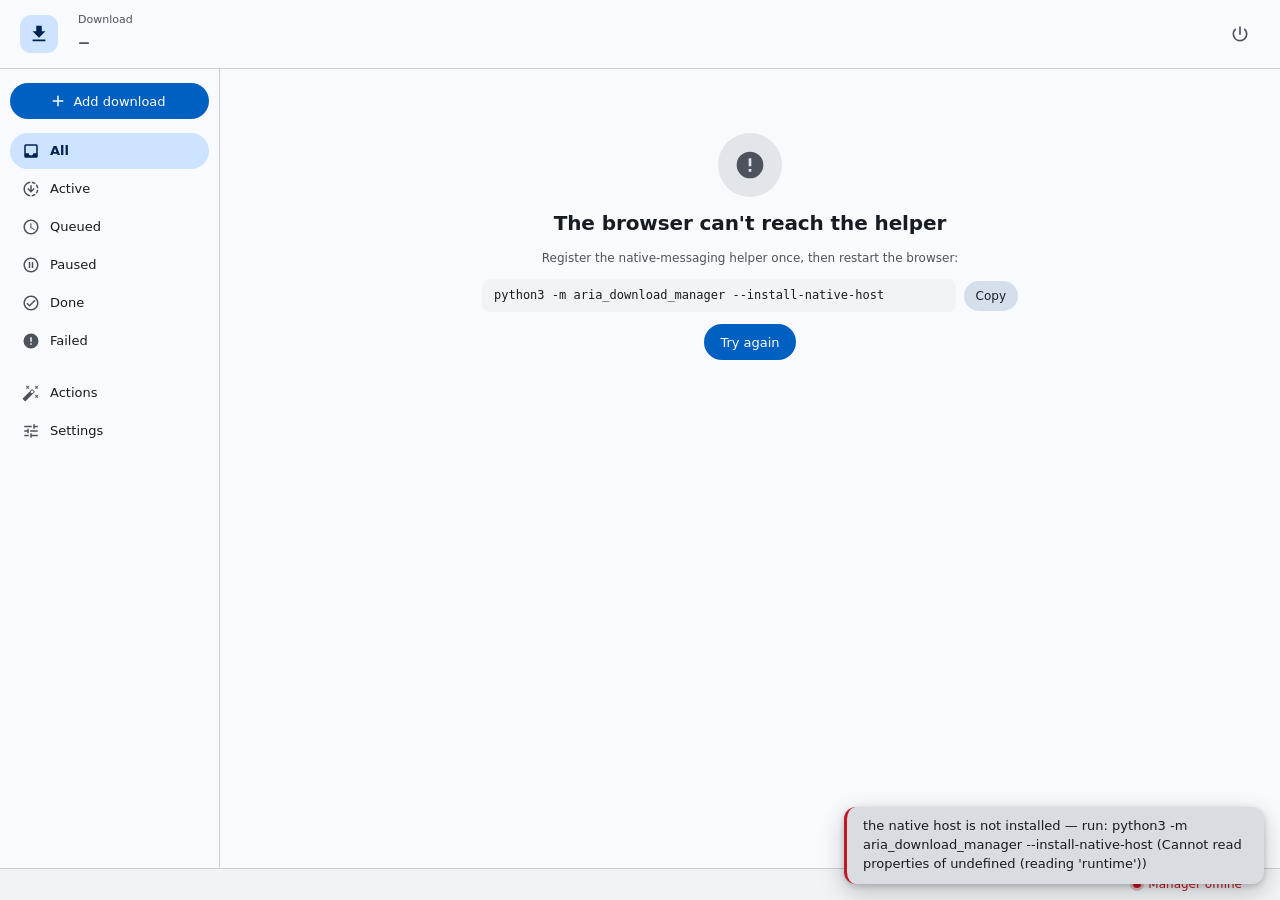
==== commit a4c73f32: "Download-only VPN, finish actions, shut down when done, settings search Download-only VPN (manager, " ====
--- a/extension/manager/index.html
+++ b/extension/manager/index.html
@@ -24,6 +24,7 @@
   <div class="rate small" id="left-cell" hidden><label>Left</label><b id="stat-left">–</b></div>
   <div class="spacer"></div>
   <button id="btn-flip" class="btn btn-tonal" data-mode="pause"><svg class="ico" viewBox="0 0 24 24" aria-hidden="true"><path d="M6 19h4V5H6v14zm8-14v14h4V5h-4z"/></svg><span>Pause all</span></button>
+  <button id="btn-after" class="btn btn-icon" title="When downloads finish…" aria-label="When downloads finish"><svg class="ico" viewBox="0 0 24 24" aria-hidden="true"><path d="M13 3h-2v10h2V3zm4.83 2.17-1.42 1.42A6.92 6.92 0 0 1 19 12c0 3.87-3.13 7-7 7a6.995 6.995 0 0 1-4.42-12.42L6.17 5.17A8.932 8.932 0 0 0 3 12a9 9 0 0 0 18 0c0-2.74-1.23-5.18-3.17-6.83z"/></svg></button>
   <button id="btn-purge" class="btn btn-icon" title="Clear finished and failed from the list" aria-label="Clear finished and failed from the list"><svg class="ico" viewBox="0 0 24 24" aria-hidden="true"><path d="M16 11h-1V3c0-1.1-.9-2-2-2h-2c-1.1 0-2 .9-2 2v8H8c-2.76 0-5 2.24-5 5v7h18v-7c0-2.76-2.24-5-5-5zm3 10h-2v-3c0-.55-.45-1-1-1s-1 .45-1 1v3h-2v-3c0-.55-.45-1-1-1s-1 .45-1 1v3H9v-3c0-.55-.45-1-1-1s-1 .45-1 1v3H5v-5c0-1.65 1.35-3 3-3h8c1.65 0 3 1.35 3 3v5z"/></svg></button>
   <button id="btn-add" class="btn btn-primary add-narrow"><svg class="ico" viewBox="0 0 24 24" aria-hidden="true"><path d="M19 13h-6v6h-2v-6H5v-2h6V5h2v6h6v2z"/></svg>Add</button>
 </header>
@@ -63,6 +64,13 @@
     <button id="banner-log" class="btn btn-text">Open log</button>
     <button id="banner-restart" class="btn btn-primary">Restart aria2c</button>
   </div>
+  <!-- Shut down / suspend once the downloads are done (the manager's
+       afterall.py): its minute, with Cancel. -->
+  <div id="after-banner" class="banner warn" hidden>
+    <div><b id="after-title"></b><span class="hint">All downloads have finished.</span></div>
+    <span class="spacer"></span>
+    <button id="after-cancel" class="btn btn-primary">Cancel</button>
+  </div>
   <!-- ---------------- downloads ---------------- -->
   <section id="tab-downloads" class="tabpane active">
     <div class="filterbar">
@@ -123,7 +131,7 @@
     <div class="card mastercard">
       <label class="master-row" for="rules-master">
         <span class="text"><b>Automatic actions</b>
-          <span class="hint" id="master-hint">Watch running downloads and step in when one stalls.</span></span>
+          <span class="hint" id="master-hint">Act on downloads automatically when they stall or finish.</span></span>
         <span class="switch"><input type="checkbox" id="rules-master"><span class="track"><span class="knob"></span></span></span>
       </label>
       <div class="measure-row">
@@ -164,7 +172,7 @@
           <button type="button" data-mode="simple" aria-pressed="true"><svg class="ico" viewBox="0 0 24 24"><path d="M9 16.17 4.83 12l-1.42 1.41L9 19 21 7l-1.41-1.41z"/></svg>Simple</button>
           <button type="button" data-mode="advanced" aria-pressed="false"><svg class="ico" viewBox="0 0 24 24"><path d="M9 16.17 4.83 12l-1.42 1.41L9 19 21 7l-1.41-1.41z"/></svg>Advanced</button>
         </div>
-        <label class="search" data-level="advanced"><svg class="ico" viewBox="0 0 24 24"><path d="M15.5 14h-.79l-.28-.27A6.47 6.47 0 0 0 16 9.5 6.5 6.5 0 1 0 9.5 16c1.61 0 3.09-.59 4.23-1.57l.27.28v.79l5 4.99L20.49 19l-4.99-5zm-6 0C7.01 14 5 11.99 5 9.5S7.01 5 9.5 5 14 7.01 14 9.5 11.99 14 9.5 14z"/></svg><input id="opt-search" placeholder="Find an option" aria-label="Find an option"></label>
+        <label class="search"><svg class="ico" viewBox="0 0 24 24"><path d="M15.5 14h-.79l-.28-.27A6.47 6.47 0 0 0 16 9.5 6.5 6.5 0 1 0 9.5 16c1.61 0 3.09-.59 4.23-1.57l.27.28v.79l5 4.99L20.49 19l-4.99-5zm-6 0C7.01 14 5 11.99 5 9.5S7.01 5 9.5 5 14 7.01 14 9.5 11.99 14 9.5 14z"/></svg><input id="opt-search" placeholder="Search settings" aria-label="Search settings"></label>
         <button id="btn-opt-reload" class="btn btn-icon" title="Reload from aria2" aria-label="Reload from aria2"><svg class="ico" viewBox="0 0 24 24"><path d="M17.65 6.35A7.96 7.96 0 0 0 12 4a8 8 0 1 0 7.73 10h-2.08A6 6 0 1 1 12 6c1.66 0 3.14.69 4.22 1.78L13 11h7V4l-2.35 2.35z"/></svg></button>
       </div>
     </div>
@@ -174,6 +182,8 @@
     <div class="settings-grid">
       <nav id="settings-toc" class="settings-toc" aria-label="Settings sections"></nav>
       <div class="settings-body">
+        <!-- Searching in Simple: the matches only Advanced shows. -->
+        <p id="search-more" class="search-more" hidden><span></span><button type="button" class="btn btn-text btn-sm">Show</button></p>
         <!-- Simple: the handful of options that decide how downloads behave. -->
         <section id="set-basics" class="card setcard" data-toc="Basics">
           <div class="card-head"><h2>Basics</h2></div>
@@ -192,6 +202,21 @@
           <p class="hint">With sorting on, each download goes to the subfolder its type names. Blank means
             the download folder itself; an absolute path is used as it is.</p>
           <div id="route-folders" class="routes"></div>
+        </section>
+
+        <!-- A VPN for downloads only (the manager's vpn.py): the switch, whether
+             the tunnel answers, its server and the sites that use it. -->
+        <section id="set-vpn" class="card setcard" data-toc="VPN">
+          <div class="card-head">
+            <h2>VPN for downloads</h2>
+            <label class="setting"><span class="text"><span class="label">Enabled</span></span>
+              <span class="switch"><input type="checkbox" id="vpn-enabled"><span class="track"><span class="knob"></span></span></span></label>
+          </div>
+          <p id="vpn-status" class="vpn-status"></p>
+          <div id="vpn-body" class="vpn-body"></div>
+          <p class="hint">Only downloads set to use the VPN go through it; torrents and the rest of your
+            system are unaffected. If the tunnel goes down, those downloads stop instead of falling back
+            to your normal connection.</p>
         </section>
 
         <!-- Advanced: the curated groups, then every option aria2 reports. -->
@@ -240,6 +265,8 @@
 <!-- The selected download, beside the list on a wide window (inline below its
      row on a narrow one). -->
 <aside id="pane" class="pane">
+  <!-- Drag to give the list or the details more room; a double click goes back. -->
+  <div id="pane-grip" class="pane-grip" role="separator" aria-orientation="vertical" aria-label="Resize the details pane" title="Drag to resize · double-click to reset"></div>
   <div id="pane-empty" class="pane-empty">
     <span class="hint">Pick a download to see its details here.</span>
   </div>
@@ -298,6 +325,13 @@
         <div class="add-where-head"><b>Where each one goes</b><span class="hint" id="add-where-count"></span></div>
         <div id="add-where-list"></div>
       </section>
+      <!-- With the VPN on in Settings: each link by its site, or all of them
+           through it, or all direct. Torrents always go direct. -->
+      <div class="field add-saveto" id="add-vpn-field" hidden>
+        <span>VPN</span>
+        <div class="add-chips" id="add-vpn" role="group" aria-label="VPN"></div>
+        <span class="hint" id="add-vpn-hint"></span>
+      </div>
 
       <div class="grid2">
         <label class="field" data-level="advanced"><span>Save as <small>single file only</small></span><input id="add-out" placeholder="Name from the server"></label>
@@ -362,6 +396,7 @@
 <script src="../lib/link.js"></script>
 <script src="../lib/filetree-core.js"></script>
 <script src="../lib/filetree-view.js"></script>
+<script src="../lib/vpn-core.js"></script>
 <script src="option-help.js"></script>
 <script src="app.js"></script>
 </body>
--- a/extension/lib/filetree.css
+++ b/extension/lib/filetree.css
@@ -1,11 +1,11 @@
 /* The file tree (lib/filetree-view.js), shared by the download dialog and the
    manager page. One grid for every row and the header, so columns line up. */
 .ftree {
-  --ft-cols: minmax(0, 1fr) 84px 132px 126px;
+  --ft-cols: minmax(0, 1fr) 84px 44px 126px;
   display: flex; flex-direction: column; gap: 8px; min-width: 0;
   container-type: inline-size;
 }
-.ftree.ft-noprogress { --ft-cols: minmax(0, 1fr) 84px 120px; }
+.ftree.ft-noprogress { --ft-cols: minmax(0, 1fr) 84px 126px; }
 .ftree.ft-noprogress .ft-done, .ftree.ft-noprogress .ft-col-progress { display: none; }
 
 .ft-bar { display: flex; align-items: center; gap: 10px; flex-wrap: wrap; }
@@ -70,15 +70,52 @@
    under the name and the counts step aside, so the name keeps its room. */
 @container (max-width: 520px) {
   .ft-head, .ft-row { --ft-cols: minmax(0, 1fr) 62px 104px; gap: 6px; padding: 0 6px; }
-  .ft-col-progress, .ft-count, .ft-folder { display: none; }
+  .ft-count { display: none; }
+  /* The rings show the progress; sorting by it stays, as a small ring at
+     the left, as on the rows. */
+  .ftree:not(.ft-noprogress) .ft-head { --ft-cols: auto minmax(0, 1fr) 62px 104px; }
+  .ft-col-progress { order: -1; font-size: 0; display: inline-flex; align-items: center; gap: 2px; }
+  .ft-col-progress::before {
+    content: ''; width: 9px; height: 9px; border: 1.5px solid currentColor; border-radius: 50%;
+  }
+  .ft-col-progress .ft-arrow { font-size: var(--fs-xs); }
   .ft-level { padding-left: 8px; }
-  .ft-row { position: relative; }
-  .ft-done { position: absolute; left: 36px; right: 182px; bottom: 3px; }
-  .ft-done .ft-bar-track { height: 3px; }
-  .ft-pct { display: none; }
+  .ft-done { display: none; }
   .ft-row:not(.is-dir) .ft-name { padding-left: calc(var(--depth, 0) * 14px + 26px); }
   .ft-name { padding-left: calc(var(--depth, 0) * 14px); }
 }
 .ft-empty { padding: 14px; color: var(--on-surface-var); font-size: var(--fs-md); margin: 0; }
-.ft-note { flex: none; font-size: var(--fs-xs); color: var(--warning); }
+.ft-note { flex: 0 1 auto; min-width: 0; overflow: hidden; text-overflow: ellipsis; white-space: nowrap; font-size: var(--fs-xs); color: var(--warning); }
+.is-noted .ft-label { flex: 0 0 auto; max-width: 70%; }
 .is-noted .ft-label { color: var(--warning); }
+.ft-row { cursor: default; user-select: none; }
+.ft-row.is-picked { background: color-mix(in oklch, var(--primary) 14%, transparent); }
+.ft-row.is-picked:hover { background: color-mix(in oklch, var(--primary) 18%, transparent); }
+.ft-unpick[hidden] { display: none; }
+
+/* Progress as a ring round each row's icon (the DankBar pill's look): the
+   track, then the done share in the accent, green when finished. */
+.ft-ring {
+  --ring: var(--on-surface-var);
+  position: relative; flex: none; width: 26px; height: 26px; border-radius: 50%; display: grid; place-items: center;
+  color: var(--on-surface-var);
+  &::before {
+    content: ""; position: absolute; inset: 0; border-radius: 50%;
+    background: conic-gradient(var(--ring) calc(var(--p) * 1%), color-mix(in oklch, var(--outline) 35%, transparent) 0);
+    -webkit-mask: radial-gradient(farthest-side, transparent calc(100% - 2.5px), #000 calc(100% - 2px));
+    mask: radial-gradient(farthest-side, transparent calc(100% - 2.5px), #000 calc(100% - 2px));
+  }
+  & .ico { width: 14px; height: 14px; }
+  &.is-moving { --ring: var(--primary); color: var(--primary); }
+  &.is-full { --ring: var(--success); color: var(--success); }
+  &.is-off { color: var(--outline); &::before { display: none; } }
+}
+.ft-col-progress, .ft-done { text-align: right; justify-content: flex-end; }
+.ft-done.is-full .ft-pct { color: var(--success); }
+/* Narrower still (the default side pane): the size steps aside too, so the
+   name keeps its room; the folder row and the summary still give sizes. */
+@container (max-width: 400px) {
+  .ft-head, .ft-row { --ft-cols: minmax(0, 1fr) 104px; }
+  .ft-size, .ft-col-size { display: none; }
+  .ftree:not(.ft-noprogress) .ft-head { --ft-cols: auto minmax(0, 1fr) 104px; }
+}
--- a/extension/manager/style.css
+++ b/extension/manager/style.css
@@ -438,6 +438,36 @@
   .optfield.dirty .optctl .undo { display: inline-flex; }
 }
 
+.tag-vpn { background: var(--secondary-container); color: var(--on-secondary-container); }
+/* When downloads finish: the countdown (the button wears .is-active while set). */
+.banner.warn { background: var(--warning-container); }
+/* Searching in Simple: the matches only Advanced shows, and the way there. */
+.search-more { display: flex; align-items: center; justify-content: space-between; gap: 12px; margin: 0 0 12px; padding: 6px 6px 6px 16px; border-radius: var(--r-md); background: var(--surface-high); font-size: var(--fs-sm); color: var(--on-surface-var); }
+.search-more[hidden] { display: none; }
+.popmenu-head { padding: 6px 12px 4px; font-size: var(--fs-xs); font-weight: 600; letter-spacing: .04em; text-transform: uppercase; color: var(--on-surface-var); }
+
+/* VPN for downloads: a line saying what the tunnel does, then its server,
+   configs folder and sites; the sites wear the sorting card's chips. */
+.vpn-status {
+  display: flex; align-items: center; gap: 8px; margin: 2px 0 6px; font-size: var(--fs-sm); color: var(--on-surface-var);
+  &::before { content: ''; width: 8px; height: 8px; border-radius: 50%; flex: none; background: var(--outline); }
+  &.ok { color: var(--on-surface); } &.ok::before { background: var(--success); }
+  &.busy::before { background: var(--warning); }
+  &.err { color: var(--error); } &.err::before { background: var(--error); }
+}
+/* A path and a list of sites need more room than a number does. */
+.vpn-body { --optval: 400px; transition: opacity var(--t-fast); }
+.vpn-body.off { opacity: .55; }
+.vpn-body .row { display: flex; gap: 8px; align-items: center; }
+.vpn-body .row input { flex: 1; min-width: 0; font-family: var(--mono); font-size: var(--fs-sm); }
+.vpn-sites {
+  align-items: center;
+  & .chip.removable { height: 26px; padding: 0 2px 0 10px; cursor: default; color: var(--on-surface); background: var(--surface-highest); border-color: transparent; font-family: var(--mono); font-size: var(--fs-xs); }
+  & .chip .x { border: 0; background: none; color: var(--on-surface-var); cursor: pointer; width: 20px; height: 20px; border-radius: 50%; font-size: 14px; line-height: 1; }
+  & .chip .x:hover { background: color-mix(in oklch, var(--on-surface) 10%, transparent); color: var(--on-surface); }
+  & .chip-input { width: 11ch; height: 26px; padding: 0 8px; font-size: var(--fs-xs); background: none; border: 1px dashed var(--outline-var); border-radius: var(--r-sm); }
+}
+
 /* Folders & sorting: a row per type, its folder and its extensions. */
 #route-default .optfield { border-bottom: 1px solid var(--outline-var); margin-bottom: 8px; }
 .routes { display: flex; flex-direction: column; gap: 6px; margin-top: 10px; padding-bottom: 8px; transition: opacity var(--t-fast); }
@@ -612,6 +642,8 @@
   &.on { border-color: transparent; background: var(--secondary-container); color: var(--on-secondary-container); font-weight: 600; }
   &:not(.on):hover { background: color-mix(in oklch, var(--on-surface) 6%, transparent); }
 }
+/* Straight in a group (no limit rows above it): its own width, from the left. */
+.rule-group > .fadd { align-self: flex-start; }
 .fadd {
   height: 34px; padding: 0 14px 0 10px; border-radius: 17px; border: 1px dashed var(--outline); background: none;
   color: var(--on-surface); font: inherit; font-size: var(--fs-md); display: inline-flex; align-items: center; gap: 6px; cursor: pointer;
@@ -644,7 +676,7 @@
 
 /* ---- a finished download's detail, under its History row (board 4) ---- */
 .dl.is-open { box-shadow: inset 0 0 0 1px var(--outline-var); }
-.dl .dl-main[data-hist="toggle"] { cursor: pointer; }
+.dl .dl-main { cursor: pointer; }
 .hist-fold .ico { transform: rotate(-90deg); }
 .hdetail { display: flex; flex-direction: column; gap: 10px; padding: 4px 14px 14px 14px; }
 .hactions { display: flex; flex-wrap: wrap; gap: 8px; }
@@ -718,3 +750,19 @@
 }
 /* Finished rows aria2 forgot, after the live ones: part of the same list. */
 .past-rows { display: contents; }
+/* Selecting: a row's own buttons step aside, the row's click is a tick. */
+.dl .dl-actions[hidden] { display: none; }
+body:has(#bulk-bar:not([hidden])) .dl .dl-main { cursor: pointer; }
+
+/* The grip between the list and the details pane. */
+/* Fixed to the window, not the pane, which scrolls; the pane sits at the
+   window's right edge, so its left edge is var(--pane) in from there. */
+.pane-grip {
+  position: fixed; right: calc(var(--pane) - 5px); top: var(--head); bottom: 34px; width: 10px;
+  cursor: col-resize; z-index: 3; touch-action: none;
+  &::after { content: ""; position: absolute; left: 3px; top: 50%; width: 4px; height: 48px; margin-top: -24px; border-radius: 2px;
+    background: var(--outline); opacity: 0; transition: opacity var(--t-fast); }
+  &:hover::after { opacity: 1; }
+  &.dragging::after { opacity: 1; background: var(--primary); }
+}
+body.resizing, body:has(.pane-grip.dragging) { cursor: col-resize; user-select: none; }
